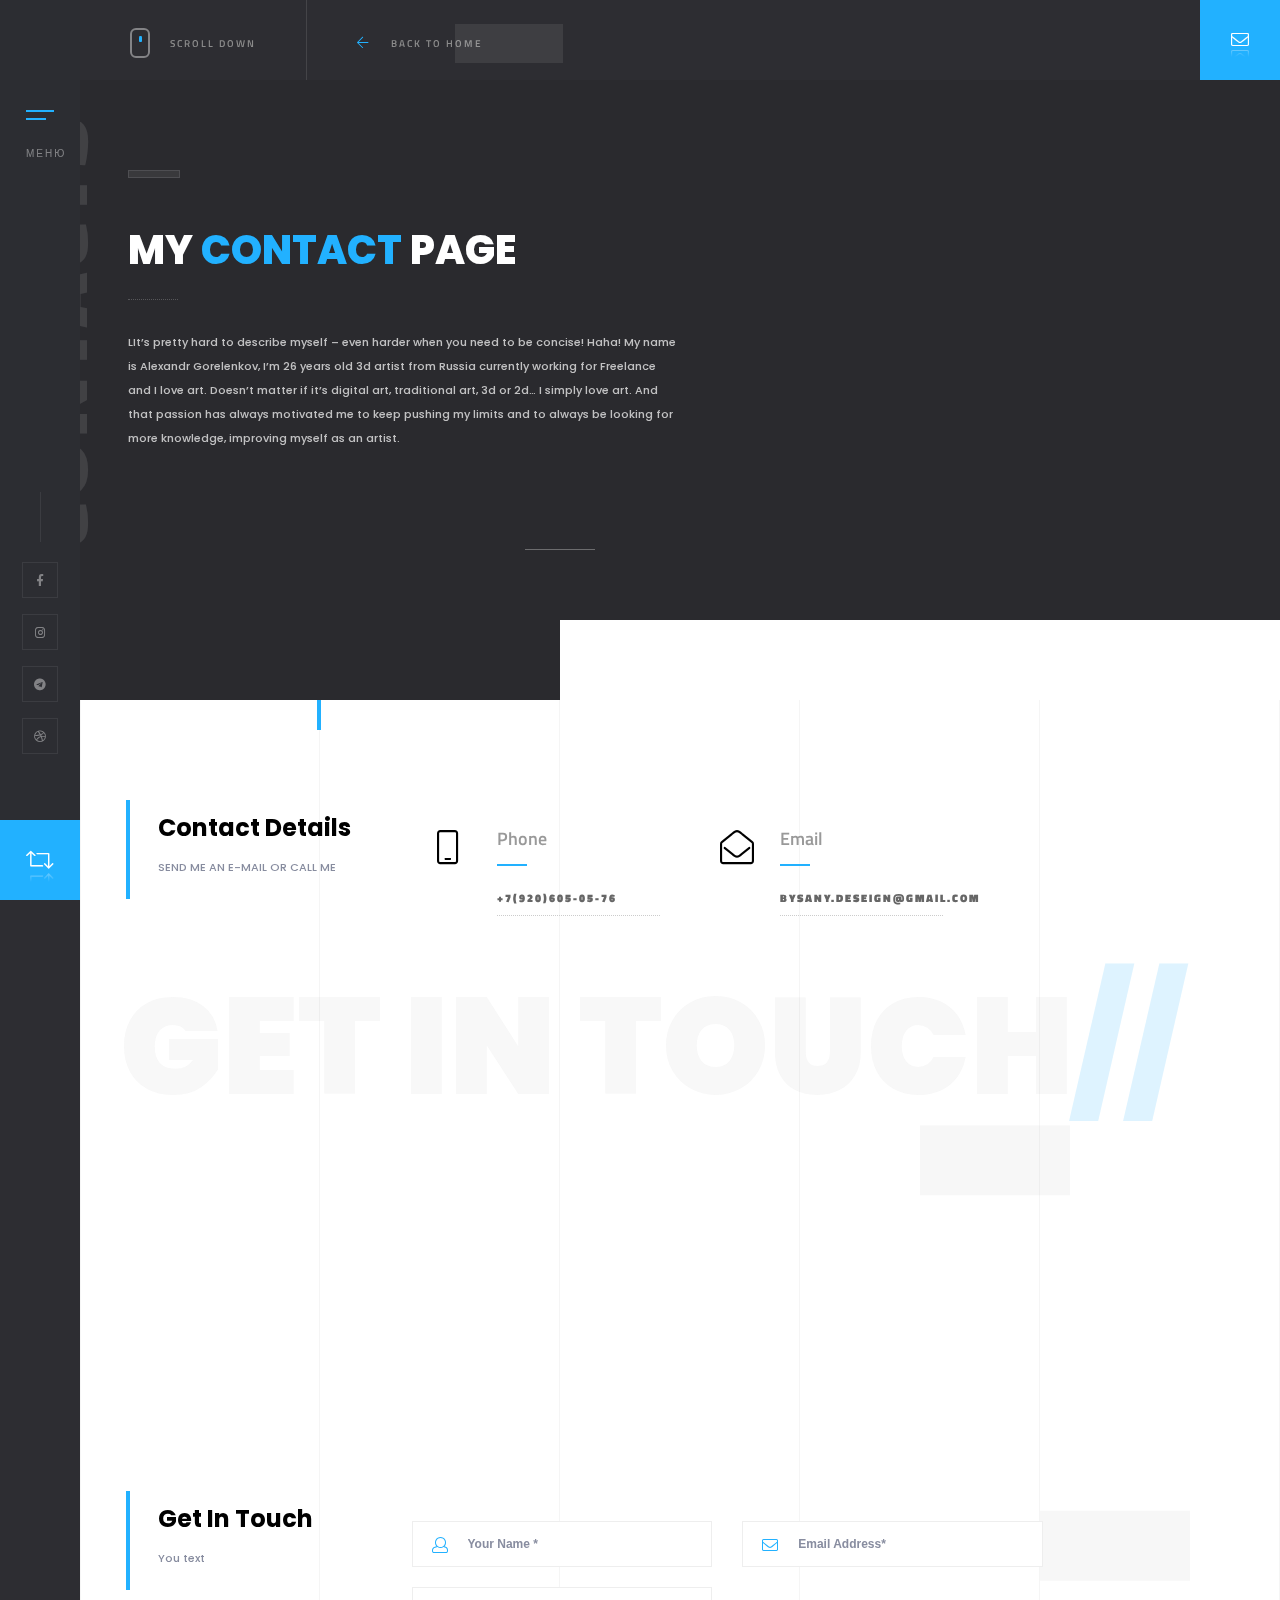
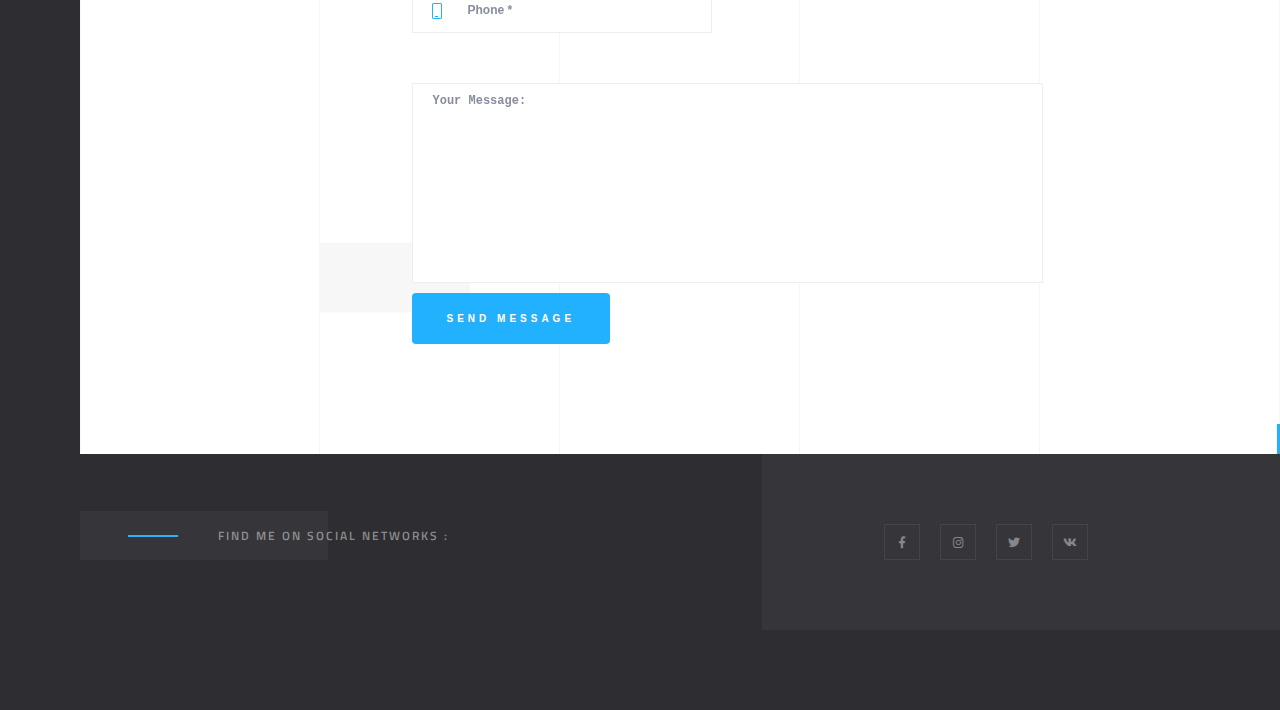
==== contacts.html @ de749696 "ver1" ====
<!DOCTYPE HTML>
<html lang="en">
<head>
    <!--=============== basic  ===============-->
    <meta charset="UTF-8">
    <title>CONTACT</title>
    <meta name="viewport"
          content="width=device-width, initial-scale=1.0, minimum-scale=1.0, maximum-scale=1.0, user-scalable=no">
    <meta name="robots" content="index, follow"/>
    <meta name="keywords" content=""/>
    <meta name="description" content=""/>
    <!--=============== css  ===============-->
    <link type="text/css" rel="stylesheet" href="css/reset.css">
    <link type="text/css" rel="stylesheet" href="css/plugins.css">
    <link type="text/css" rel="stylesheet" href="css/style.css">
    <link type="text/css" rel="stylesheet" href="css/color.css">
    <!--=============== favicons ===============-->
    <link rel="shortcut icon" href="images/favicon.ico">
</head>
<body>
<!--loader-->
<div class="loader-wrap">
    <div class="pin"></div>
</div>
<!--loader end-->
<!-- Main  -->
<div id="main">
    <!-- header-->
    <header class="main-header">
        <a class="logo-holder" href="index.html">
            <img src="images/logo.png" alt="">
        </a>
        <!-- nav-button-wrap-->
        <div class="nav-button but-hol">
            <span class="nos"></span>
            <span class="ncs"></span>
            <span class="nbs"></span>
            <div class="menu-button-text">Меню</div>
        </div>
        <!-- nav-button-wrap end-->
        <div class="header-social">
            <ul>
                <li><a href="https://www.facebook.com/bysany.art" target="_blank"><i class="fab fa-facebook-f"></i></a>
                </li>
                <li><a href="http://instagram.com/bysany.art" target="_blank"><i class="fab fa-instagram"></i></a></li>
                <li><a href="https://t-do.ru/bysany" target="_blank"><i class="fab fa-telegram"></i></a></li>
                <li><a href="https://dribbble.com/bysany" target="_blank"><i class="fab fa-dribbble"></i></a></li>
            </ul>
        </div>
        <!--  showshare -->
        <div class="show-share showshare">
            <i class="fal fa-retweet"></i>
            <span>Поделиться</span>
        </div>
        <!--  showshare end -->
    </header>
    <!--  header end -->
    <!--  navigation bar -->
    <div class="nav-overlay">
        <div class="tooltip color-bg">ЗАКРЫТЬ</div>
    </div>
    <div class="nav-holder">
        <a class="header-logo" href="index.html"><img src="images/logo2.png" alt=""></a>
        <div class="nav-title"><span>Меню</span></div>
        <div class="nav-inner-wrap">
            <nav class="nav-inner sound-nav" id="menu">
                <ul>
                    <li>
                        <a href="index.html#" class="act-link">Главная</a>
                    </li>
                    <li><a href="portfolio.html">Портфолио</a></li>
                    <li><a href="contacts.html">Контакты</a></li>
                </ul>
            </nav>
        </div>
    </div>
    <!--  navigation bar end -->
    <!--wrapper-->
    <div id="wrapper" class="single-page-wrap">
        <!-- Content-->
        <div class="content">
            <div class="single-page-decor"></div>
            <div class="single-page-fixed-row">
                <div class="scroll-down-wrap">
                    <div class="mousey">
                        <div class="scroller"></div>
                    </div>
                    <span>Scroll Down</span>
                </div>
                <a href="index.html" class="single-page-fixed-row-link"><i class="fal fa-arrow-left"></i> <span>Back to home</span></a>
            </div>
            <!-- section-->
            <section class="parallax-section dark-bg sec-half parallax-sec-half-right" data-scrollax-parent="true">
                <div class="bg par-elem" data-bg="images/bg/28.jpg"
                     data-scrollax="properties: { translateY: '30%' }"></div>
                <div class="overlay"></div>
                <div class="pattern-bg"></div>
                <div class="container">
                    <div class="section-title">
                        <h2>My <span>Contact </span> Page</h2>
                        <p> LIt’s pretty hard to describe myself – even harder when you need to be concise! Haha! My
                            name is Alexandr Gorelenkov, I’m 26 years old 3d artist from Russia currently working for
                            Freelance and I love art. Doesn’t matter if it’s digital art, traditional art, 3d or 2d… I
                            simply love art. And that passion has always motivated me to keep pushing my limits and to
                            always be looking for more knowledge, improving myself as an artist. </p>
                        <div class="horizonral-subtitle"><span>Contacts</span></div>
                    </div>
                </div>
                <a href="contacts.html#sec1" class="custom-scroll-link hero-start-link"><span>Let's Start</span> <i
                        class="fal fa-long-arrow-down"></i></a>
            </section>
            <!-- section end-->
            <!-- section end-->
            <section data-scrollax-parent="true" id="sec1">
                <div class="section-subtitle" data-scrollax="properties: { translateY: '-250px' }">Get in
                    Touch<span>//</span></div>
                <div class="container">
                    <!-- contact details -->
                    <div class="fl-wrap mar-bottom">
                        <div class="row">
                            <div class="col-md-3">
                                <div class="pr-title fl-wrap">
                                    <h3>Contact Details</h3>
                                    <span>SEND ME AN E-MAIL OR CALL ME</span>
                                </div>
                            </div>
                            <div class="col-md-9">
                                <!-- features-box-container -->
                                <div class="features-box-container single-serv fl-wrap">
                                    <div class="row">
                                        <!--features-box -->
                                        <div class="features-box col-md-4">
                                            <div class="time-line-icon">
                                                <i class="fal fa-mobile-android"></i>
                                            </div>
                                            <h3>Phone</h3>
                                            <a href="contacts.html#">+7(920)605-05-76</a>
                                        </div>
                                        <!-- features-box end  -->
                                        <!--features-box -->
                                        <div class="features-box col-md-4">
                                            <div class="time-line-icon">
                                                <i class="fal fa-envelope-open"></i>
                                            </div>
                                            <h3>Email</h3>
                                            <a href="contacts.html#">bysany.deseign@gmail.com</a>
                                        </div>
                                        <!-- features-box end  -->
                                    </div>
                                </div>
                                <!-- features-box-container end  -->
                            </div>
                        </div>
                    </div>
                    <!-- contact details end  -->
                    <div class="fw-map-container fl-wrap mar-bottom">
                        <div class="map-container">
                            <div id="singleMap" data-latitude="55.738532" data-longitude="37.609023"
                                 data-mapTitle="Out Location"></div>
                        </div>
                    </div>
                    <!--  map end  -->
                    <div class="fl-wrap mar-top">
                        <div class="row">
                            <div class="col-md-3">
                                <div class="pr-title fl-wrap">
                                    <h3>Get In Touch</h3>
                                    <span>You text</span>
                                </div>
                            </div>
                            <div class="col-md-7">
                                <div id="contact-form">
                                    <div id="message"></div>
                                    <form class="custom-form" action="send.php" name="contactform"
                                          id="form">
                                        <fieldset>
                                            <div class="row">
                                                <div class="col-md-6">
                                                    <label><i class="fal fa-user"></i></label>
                                                    <input type="text" name="name" id="name" placeholder="Your Name *"
                                                            required="required"/>
                                                </div>
                                                <div class="col-md-6">
                                                    <label><i class="fal fa-envelope"></i> </label>
                                                    <input type="text" name="email" id="email"
                                                           placeholder="Email Address*" required="required"/>
                                                </div>
                                                <div class="col-md-6">
                                                    <label><i class="fal fa-mobile-android"></i> </label>
                                                    <input type="text" name="phone" placeholder="Phone *"
                                                            required="required"/>
                                                </div>
<!--                                                <div class="col-md-6">
                                                    <select name="subject" id="subject" data-placeholder="Subject"
                                                            class="chosen-select sel-dec">
                                                        <option>Subject</option>
                                                        <option value="Order Project">Order Project</option>
                                                        <option value="Support">Support</option>
                                                        <option value="Other Question">Other Question</option>
                                                    </select>
                                                </div>-->
                                            </div>
                                            <textarea name="comments" id="comments" cols="40" rows="3"
                                                      placeholder="Your Message:"></textarea>
                                            <!--<div class="verify-wrap">
                                                <span class="verify-text"> How many gnomes were in the story about the "Snow-white" ?</span>
                                                <select name="verify" id="verify" data-placeholder="0"
                                                        class="chosen-select">
                                                    <option>0</option>
                                                    <option value="9">9</option>
                                                    <option value="5">5</option>
                                                    <option value="7">7</option>
                                                    <option value="2">2</option>
                                                </select>
                                            </div>-->
                                            <div class="clearfix"></div>
                                            <button class="btn float-btn flat-btn color-btn" type="submit">Send Message
                                            </button>
                                        </fieldset>
                                    </form>
                                </div>
                                <!-- contact form  end-->
                            </div>
                        </div>
                    </div>
                </div>
                <div class="bg-parallax-module" data-position-top="70" data-position-left="20"
                     data-scrollax="properties: { translateY: '-250px' }"></div>
                <div class="bg-parallax-module" data-position-top="40" data-position-left="70"
                     data-scrollax="properties: { translateY: '150px' }"></div>
                <div class="bg-parallax-module" data-position-top="80" data-position-left="80"
                     data-scrollax="properties: { translateY: '350px' }"></div>
                <div class="bg-parallax-module" data-position-top="95" data-position-left="40"
                     data-scrollax="properties: { translateY: '-550px' }"></div>
                <div class="sec-lines"></div>
            </section>
            <!-- section end-->
            <!-- section-->
            <section class="dark-bg2 small-padding order-wrap">
                <div class="container">
                    <div class="row">
                        <div class="col-md-8">
                            <h3>Find me on social networks : </h3>
                        </div>
                        <div class="col-md-4">
                            <ul>
                                <li><a href="https://www.facebook.com/gosisany" target="_blank"><i
                                        class="fab fa-facebook-f"></i></a></li>
                                <li><a href="ttp://instagram.com/bysany.art#" target="_blank"><i
                                        class="fab fa-instagram"></i></a></li>
                                <li><a href="https://twitter.com/by_sany" target="_blank"><i class="fab fa-twitter"></i></a>
                                </li>
                                <li><a href="https://vk.com/by_sany" target="_blank"><i class="fab fa-vk"></i></a></li>
                            </ul>
                        </div>
                    </div>
                </div>
            </section>
            <!-- section end-->
        </div>
        <!-- Content end -->
        <!-- footer-->
        <div class="height-emulator fl-wrap"></div>
        <footer class="main-footer fixed-footer">
            <div class="subfooter fl-wrap">
                <div class="container">
                    <!-- policy-box-->
                    <div class="policy-box">
                        <span>&#169; bysany.art 2018  /  All rights reserved. </span>
                    </div>
                    <!-- policy-box end-->
                    <a href="contacts.html#" class="to-top color-bg"><i class="fal fa-angle-up"></i><span></span></a>
                </div>
            </div>
        </footer>
        <!-- footer end-->
        <!-- contact-btn -->
        <a class="contact-btn color-bg" href="contacts.html"><i
                class="fal fa-envelope"></i><span>Get in Touch</span></a>
        <!-- contact-btn end -->
    </div>
    <!--   wrapper end -->
    <!-- share-wrapper -->
    <div class="share-wrapper isShare">
        <div class="share-title"><span>Поделиться</span></div>
        <div class="close-share soa"><span>Закрыть</span><i class="fal fa-times"></i></div>
        <div class="share-inner soa">
            <div class="share-container"></div>
        </div>
    </div>
    <!-- share-wrapper end -->

</div>
<!-- Main end -->
<!--=============== scripts  ===============-->
<script type="text/javascript" src="js/jquery.min.js"></script>
<script type="text/javascript" src="js/plugins.js"></script>
<script type="text/javascript" src="js/scripts.js"></script>
<script type="text/javascript"
        src="http://maps.google.com/maps/api/js?key=AIzaSyDwJSRi0zFjDemECmFl9JtRj1FY7TiTRRo"></script>
<script type="text/javascript" src="js/map.js"></script>

</body>
</html>
---- css/style.css ----
@charset "utf-8";

/*======================================
 [ -Main Stylesheet-
  Theme: bysany
  Version: 1.0
  Last change: 10/04/2018 ]
++ Fonts ++
++ General Style ++
++ Loader++
++ Header ++
++ Navigation ++
++ Footer ++
++ Section ++
++ Portfolio ++
++ Contacts ++
++ Blog ++
++ 404 ++
++ Responsive ++

 
/*-------------Fonts---------------------------------------*/

@import url('https://fonts.googleapis.com/css?family=Montserrat:400,500,600,700,800,900%7CPoppins:400,500,600,700,800,900%7CTitillium+Web:400,600,700&subset=cyrillic,cyrillic-ext,devanagari,latin-ext,vietnamese');

/*-------------General Style---------------------------------------*/

html {
	overflow-x: hidden !important;
	height: 100%;
}
body {
	margin: 0;
	padding: 0;
	font-weight: 400;
	font-size: 13px;
	height: 100%;
	text-align: center;
	background: #2D2D32;
	color: #000;
	font-family: 'Titillium Web', sans-serif;
}
@-o-viewport {
	width: device-width;
}
@-ms-viewport {
	width: device-width;
}
@viewport {
	width: device-width;
}
/* ---------Page preload--------------------------------------*/

.loader-wrap {
	position: fixed;
	width: 100%;
	height: 100%;
	z-index: 200;
	background: #2A2A2E;
	top: 0;
	overflow: hidden;
	left: 0;
	-webkit-transform: translate3d(0, 0, 0);
}
.pin {
	position: absolute;
	top: 50%;
	left: 30%;
	margin-left: 50px;
	width: 200px;
	height: 40px;
	text-transform: uppercase;
	letter-spacing: 10px;
	font-size: 12px;
	font-weight: 400;
	margin-top: -20px;
	color: rgba(255, 255, 255, 0.31);
	font-family: 'Poppins', sans-serif;
	text-align: left;
}
.pin:after {
	content: «bysany : ";
	position: absolute;
	left: -100%;
	color: rgba(255, 255, 255, 0.51);
}
.pin:before {
	content: "Loading";
	position: absolute;
	overflow: hidden;
	max-width: 0;
	text-align: left;
	animation: pinanim 2.2s ease-out infinite;
}
@keyframes pinanim {
	0% {
		max-width: 0;
	}
	100% {
		max-width: 100%;
	}
}
@keyframes pinanim {
	0% {
		max-width: 0;
	}
	100% {
		max-width: 100%;
	}
}
/*--------------Typography--------------------------------------*/
p {
	font-size: 11px;
	line-height: 24px;
	padding-bottom: 10px;
	font-weight: 500;
	color: #878C9F;
	font-family: 'Poppins', sans-serif;
}
blockquote {
	float: left;
	padding: 10px 20px;
	margin: 0 0 20px;
	font-size: 17.5px;
	border-left: 15px solid #eee;
	position: relative;
}
blockquote:before {
	font-family: Font Awesome\ 5 Pro;
	content: "\f10e";
	position: absolute;
	color: #ccc;
	bottom: 3px;
	font-size: 43px;
	right: 6px;
	opacity: 0.4
}
blockquote p {
	font-family: Georgia, "Times New Roman", Times, serif;
	font-style: italic;
	color: #666;
}
.bold-title {
	margin: 15px 0;
	font-size: 24px;
	text-align: left;
	font-weight: 600;
}
/*--------------General--------------------------------------*/
#main {
	height: 100%;
	width: 100%;
	position: absolute;
	top: 0;
	left: 0;
	z-index: 2;
	opacity: 0;
}
.fl-wrap {
	float: left;
	width: 100%;
	position: relative;
}
.hero-section {
	padding: 250px 0 450px;
}
.content {
	float: left;
	width: 100%;
	position: relative;
	padding-left: 80px;
	z-index: 5;
}
.content.full-height {
	z-index: 6;
}
.container {
	max-width: 1224px;
	width: 92%;
	margin: 0 auto;
	position: relative;
	z-index: 5;
}
#wrapper {
	position: absolute;
	top: 0;
	left: 0;
	right: 0;
	bottom: 0;
	z-index: 3;
}
.single-page-wrap {
	padding-top: 80px;
}
.single-page-decor {
	position: fixed;
	top: 0;
	left: 80px;
	right: 0;
	height: 80px;
	z-index: 14;
	background: #2D2D32;
	-webkit-transform: translate3d(0, 0, 0);
}
.single-page-fixed-row {
	position: fixed;
	top: 0;
	left: 80px;
	right: 0;
	height: 80px;
	z-index: 14;
	-webkit-transform: translate3d(0, 0, 0);
}
.single-page-fixed-row-link {
	float: left;
	margin-left: 50px;
	text-align: left;
	top: 32px;
}
.single-page-fixed-row-link i {
	padding-right: 20px;
}
.single-page-fixed-row-link span {
	font-weight: 600;
	text-transform: uppercase;
	font-size: 10px;
	letter-spacing: 2px;
	color: #8B8B8B;
	position: relative;
}
.single-page-fixed-row-link span:before {
	content: '';
	position: absolute;
	left: 70%;
	right: -80px;
	top: -12px;
	bottom: -12px;
	background: rgba(255, 255, 255, 0.081);
	-webkit-transition: all 0.2s ease-in-out;
	transition: all 0.2s ease-in-out;
}
.single-page-fixed-row-link:hover span:before {
	left: 20%;
}
.respimg {
	width: 100%;
	height: auto;
}
.bg {
	position: absolute;
	top: 0;
	left: 0;
	width: 100%;
	height: 100%;
	z-index: 1;
	background-size: cover;
	background-attachment: scroll;
	background-position: center;
	background-repeat: repeat;
	background-origin: content-box;
}
.overlay {
	position: absolute;
	top: 0;
	left: 0;
	width: 100%;
	height: 100%;
	background: rgba(0, 0, 0, 0);
	opacity: 0.4;
	z-index: 3;
}
/* ------header------------------------------------------------------------ */
.main-header {
	position: fixed;
	top: 0;
	left: 0;
	width: 80px;
	height: 100%;
	z-index: 100;
	-webkit-transform: translate3d(0, 0, 0);
}
.main-header:before {
	content: '';
	position: absolute;
	top: 0;
	left: 0;
	width: 100%;
	height: 100%;
	background: #2C2D32;
	opacity: 0.6;
}
.logo-holder {
	float: left;
	width: 80px;
	height: 80px;
	line-height: 80px;
}
.logo-holder img {
	width: 30px;
	height: auto;
}
.nav-button {
	width: 28px;
	height: 50px;
	display: inline-block;
	cursor: pointer;
	position: relative;
	margin-top: 30px;
}
.nav-button span {
	width: 100%;
	float: left;
	margin-bottom: 6px;
	height: 2px;
	background: #fff;
	position: relative;
	-webkit-transition: all 0.2s ease-in-out;
	transition: all 0.2s ease-in-out;
}
.nav-button .ncs {
	width: 70%;
}
.nav-button .nbs,
.nav-button.cmenu:hover .nbs {
	width: 0;
}
.nav-button:hover .ncs,
.nav-button:hover .nbs {
	width: 100%;
}
.nav-button.cmenu .nos {
	-webkit-transform: rotate(-45deg);
	-moz-transform: rotate(-45deg);
	-o-transform: rotate(-45deg);
	-ms-transform: rotate(-45deg);
	transform: rotate(-45deg);
	margin-bottom: 0;
	top: 8.5px;
}
.nav-button.cmenu .ncs {
	-webkit-transform: rotate(45deg);
	-moz-transform: rotate(45deg);
	-o-transform: rotate(45deg);
	-ms-transform: rotate(45deg);
	transform: rotate(45deg);
	margin-bottom: 0;
	top: 6px;
	width: 100%;
}
.nav-button:hover .menu-button-text {
	color: #fff;
}
.menu-button-text {
	position: absolute;
	left: 0;
	width: 100%;
	bottom: -1px;
	color: rgba(255, 255, 255, 0.41);
	font-size: 10px;
	font-weight: 400;
	text-transform: uppercase;
	letter-spacing: 2px;
}
.nav-button.cmenu .menu-button-text {
	margin-top: 16px;
}
.header-social {
	position: absolute;
	bottom: 130px;
	width: 100%;
	left: 0;
}
.header-social:before {
	content: '';
	position: absolute;
	top: -70px;
	width: 1px;
	height: 50px;
	left: 50%;
	background: rgba(255, 255, 255, 0.08);
}
.header-social li {
	float: left;
	width: 100%;
	margin-bottom: 16px;
}
.header-social li a {
	display: inline-block;
	width: 36px;
	height: 36px;
	line-height: 36px;
	color: rgba(255, 255, 255, 0.41);
	font-size: 12px;
	border: 1px solid rgba(255, 255, 255, 0.08);
	-webkit-transition: all 300ms linear;
	transition: all 300ms linear;
}
.header-social li a:hover {
	border-radius: 100%;
	color: #fff;
}
.contact-btn {
	position: fixed;
	top: 0;
	right: 0;
	font-size: 18px;
	color: #fff;
	width: 80px;
	text-align: center;
	z-index: 52;
	cursor: pointer;
	height: 80px;
	line-height: 80px;
	-webkit-transform: translate3d(0, 0, 0);
}
/*------ navigation  ------------------------------------------------*/

.header-logo {
	float: left;
	position: absolute;
	top: 110px;
	left: 170px;
}
.header-logo:before {
	content: '';
	position: absolute;
	right: -100px;
	left: 90px;
	top: -10px;
	bottom: -13px;
	background: rgba(255, 255, 255, 0.031);
	z-index: -1;
	-webkit-transition: all 300ms linear;
	transition: all 300ms linear;
}
.header-logo:hover:before {
	left: calc(100% + 100px);
}
.header-logo img {
	height: 18px;
	width: auto;
}
.nav-holder {
	position: fixed;
	top: 0;
	left: -1064px;
	bottom: 0;
	z-index: 99;
	width: 600px;
	background: #252425;
	overflow: auto;
	padding: 35px 30px 35px 160px;
	opacity: 0;
	-webkit-transform: translate3d(0, 0, 0);
}
.nav-holder:after {
	content: '';
	position: absolute;
	right: 0;
	bottom: 0;
	width: 60%;
	height: 100px;
	background: rgba(255, 255, 255, 0.031);
	z-index: -1;
}
.nav-title {
	position: absolute;
	bottom: 0;
	left: 120px;
	z-index: 2;
	right: 0;
}
.nav-title span {
	float: left;
	position: relative;
	opacity: 0.2;
	top: 150px;
	min-height: 200px;
	text-transform: uppercase;
	font-weight: bold;
	font-size: 94px;
	color: #fff;
	letter-spacing: 4px;
	-webkit-transform: rotate(-90deg);
	-moz-transform: rotate(-90deg);
	-o-transform: rotate(-90deg);
	-ms-transform: rotate(-90deg);
	transform: rotate(-90deg);
	-webkit-transform-origin: left top;
	-ms-transform-origin: left top;
	-moz-transform-origin: left top;
	-o-transform-origin: left top;
	transform-origin: left top;
}
.nav-inner-wrap {
	float: left;
	width: 350px;
	position: relative;
	z-index: 10;
	top: 180px;
}
.nav-overlay {
	position: fixed;
	top: 0;
	left: 0;
	bottom: 0;
	z-index: 98;
	width: 100%;
	background: rgba(37, 36, 37, 0.71);
	cursor: none;
	display: none;
	-webkit-transform: translate3d(0, 0, 0);
}
.nav-overlay .tooltip {
	width: 150px;
	height: 50px;
	line-height: 50px;
	font-weight: 600;
	color: #fff;
	text-transform: uppercase;
	letter-spacing: 2px;
	z-index: 100;
	font-size: 10px;
	display: none;
}
.nav-overlay:hover .tooltip {
	display: block;
	position: fixed;
	overflow: hidden;
}
nav.nav-inner {
	float: left;
	overflow: hidden;
	width: 100%;
	position: relative;
	background: #252425;
	z-index: 20;
}
.sliding-menu ul {
	margin: 0;
	float: left;
	width: 100%;
	overflow: hidden;
}
.sliding-menu li {
	margin: 0;
	position: relative;
	float: left;
	width: 100%;
}
.sliding-menu a {
	float: left;
	width: 100%;
	padding: 0 10px;
	height: 40px;
	line-height: 40px;
	position: relative;
	font-weight: 600;
	font-size: 12px;
	text-align: left;
	color: #fff;
	text-transform: uppercase;
	letter-spacing: 3px;
}
.sliding-menu a:after {
	content: '';
	position: absolute;
	top: 0;
	left: -10px;
	width: 0;
	-webkit-transition: all 300ms linear;
	transition: all 300ms linear;
	height: 100%;
	background: rgba(255, 255, 255, 0.071);
}
.sliding-menu a:hover:after {
	width: 100%;
}
.sliding-menu a i {
	float: left;
	width: 35px;
	color: #74829C;
	position: relative;
	top: 3px;
}
.sliding-menu a.back:before {
	font-family: Font Awesome\ 5 Pro;
	content: '\f104';
	color: #fff;
}
.submen-dec:before {
	font-family: Font Awesome\ 5 Pro;
	content: '\f105';
	position: absolute;
	right: 25px;
	width: 10px;
	height: 10px;
	top: 14px;
	z-index: 20;
}
.subcribe-form {
	margin-top: 28px;
}
.subcribe-form input.enteremail {
	float: left;
	width: 65%;
	border: none;
	background: rgba(255, 255, 255, 0.11);
	padding: 15px 20px;
	position: relative;
	z-index: 1;
	color: #fff;
}
.subcribe-form input.enteremail::-webkit-input-placeholder {
	color: #fff;
	font-weight: 400;
	font-size: 12px;
}
.subcribe-form .subscribe-button {
	position: absolute;
	top: 0;
	right: 0;
	width: 35%;
	z-index: 2;
	padding: 15px 0;
	color: #fff;
	border-top-right-radius: 4px;
	border-bottom-right-radius: 4px;
	border: none;
	cursor: pointer;
}
.subcribe-form .subscribe-button i {
	padding-right: 10px;
}
.subscribe-message {
	margin-top: 10px;
	text-align: left;
	color: #fff;
	float:left;
	width:100%;
}
.nav-footer {
	margin-top: 40px;
	padding-top: 30px;
	border-top: 1px dotted rgba(255, 255, 255, 0.09);
}
.scroll-nav-wrap {
	position: absolute;
	bottom: 0;
	height: 80px;
	left: 80px;
	right: 0;
	background: #2D2D32;
	z-index: 5;
	width: 100%;
}
.scroll-nav {
	float: left;
	padding: 23px 40px 0;
	height: 100%;
	border-right: 1px solid rgba(255, 255, 255, 0.11);
	background: #2A2A2E;
}
.scroll-nav li {
	float: left;
	margin-right: 10px;
}
.scroll-nav li a {
	float: left;
	padding: 13px 35px;
	color: #8B8B8B;
	font-weight: 600;
	font-size: 10px;
	text-transform: uppercase;
	letter-spacing: 2px;
	position: relative;
	-webkit-transition: all 300ms linear;
	transition: all 300ms linear;
}
.scroll-nav li a:after,
.scroll-nav li a:before,
.fsp-filter .gallery-filters a:before,
.fsp-filter .gallery-filters a:after {
	content: '';
	position: absolute;
	top: 50%;
	left: 0;
	width: 15px;
	height: 2px;
	margin-top: -1px;
}
.scroll-nav li a:before,
.fsp-filter .gallery-filters a:before {
	background: rgba(255, 255, 255, 0.091);
	z-index: 1;
}
.scroll-nav li a:after,
.fsp-filter .gallery-filters a:after {
	width: 0;
	z-index: 2;
	-webkit-transition: all 300ms linear;
	transition: all 300ms linear;
}
.scroll-nav a.act-scrlink:after,
.fsp-filter .gallery-filters a.gallery-filter-active:after {
	width: 15px;
}
.full-height {
	height: 100%;
}
/* ------footer------------------------------------------------------------ */

.main-footer {
	position: fixed;
	background: #2A2A2E;
	z-index: 2;
	left: 80px;
	bottom: 0;
	right: 0;
	z-index: 2;
	overflow: hidden;
	-webkit-transform: translate3d(0, 0, 0);
}
.height-emulator {
	z-index: 1;
}
.footer-inner {
	z-index: 3;
	padding: 110px 0 70px;
}
.partcile-dec {
	position: absolute;
	top: 0;
	left: -20%;
	width: 140%;
	height: 100%;
	z-index: -1;
}
.subfooter {
	background: #2D2D32;
	height: 80px;
	z-index: 3;
	padding: 0 90px;
}
.policy-box {
	color: rgba(255, 255, 255, 0.71);
	float: left;
	padding-top: 36px;
	font-family: 'Poppins', sans-serif;
	text-transform: uppercase;
	font-weight: 500;
	font-size: 10px;
	letter-spacing: 2px;
}
.to-top {
	position: absolute;
	top: -45px;
	right: 0;
	width: 40px;
	height: 90px;
	color: #fff;
	overflow: hidden;
	font-size: 24px;
	border: 1px solid rgba(255, 255, 255, 0.08);
	background: #2A2A2E;
}
.to-top-letter {
	position: relative;
	float: left;
	width: 100%;
	height: 30px;
	left: -40px;
	line-height: 10px;
	font-size: 11px;
	color: #292929;
	text-transform: uppercase;
	font-weight: 700;
	-webkit-transition: all .2s ease-in-out;
	transition: all .2s ease-in-out;
}
.to-top-letter:first-child {
	padding-top: 22px;
	-webkit-transition-delay: 0.4s;
	transition-delay: 0.4s;
}
.to-top-letter:nth-child(2) {
	padding-top: 10px;
	-webkit-transition-delay: 0.3s;
	transition-delay: 0.3s;
}
.to-top-letter:nth-child(3) {
	-webkit-transition-delay: 0.2s;
	transition-delay: 0.2s;
}
.to-top i {
	position: absolute;
	width: 100%;
	height: 100%;
	left: 0;
	z-index: 2;
	top: 0;
	line-height: 90px;
	-webkit-transition: all .2s ease-in-out;
	transition: all .2s ease-in-out;
}
.to-top:hover i {
	left: -40px;
}
.to-top:hover .to-top-letter {
	left: 0;
}
.footer-socilal {
	margin-top: 30px;
}
.footer-socilal li,
.order-wrap li {
	float: left;
	position: relative;
	margin-right: 20px;
}
.footer-socilal li a,
.order-wrap li a {
	float: left;
	width: 36px;
	height: 36px;
	line-height: 36px;
	color: rgba(255, 255, 255, 0.41);
	font-size: 12px;
	border: 1px solid rgba(255, 255, 255, 0.08);
	-webkit-transition: all 200ms linear;
	transition: all 200ms linear;
}
.footer-socilal li a:hover,
.order-wrap li a:hover {
	border-radius: 100%;
	color: #fff;
}
.footer-box p {
	text-align: left;
	color: rgba(255, 255, 255, 0.71);
	font-weight: 400;
}
.footer-header {
	text-align: left;
	color: #fff;
	font-size: 12px;
	font-weight: 600;
	margin-bottom: 20px;
	padding-bottom: 20px;
	text-transform: uppercase;
	letter-spacing: 2px;
	border-bottom: 1px dotted rgba(255, 255, 255, 0.11);
}
.footer-header span {
	padding-right: 10px;
}
.footer-contacts {
	margin-top: 20px;
	padding-top: 20px;
	border-top: 1px dotted rgba(255, 255, 255, 0.11);
}
.footer-contacts li {
	float: left;
	width: 100%;
	padding: 8px 0;
	text-transform: uppercase;
	letter-spacing: 2px;
	font-size: 11px;
	font-weight: 600;
}
.footer-contacts li a {
	float: left;
	text-align: left;
	color: #fff;
}
.footer-contacts li span {
	float: left;
	text-align: left;
	color: #999;
	padding-right: 12px;
}
.footer-contacts li:hover span {
	color: #fff;
}
.footer-contacts li i {
	float: left;
	padding-right: 12px;
	position: relative;
	top: 2px;
}
.footer-title span {
	position: absolute;
	left: -120px;
	opacity: 0.2;
	margin-top: 66%;
	text-transform: uppercase;
	font-weight: 900;
	font-size: 64px;
	letter-spacing: 6px;
	-webkit-transform: rotate(-90deg);
	-moz-transform: rotate(-90deg);
	-o-transform: rotate(-90deg);
	-ms-transform: rotate(-90deg);
	transform: rotate(-90deg);
	color: #fff;
}
.footer-title span:before {
	content: "";
	position: absolute;
	bottom: -20px;
	left: 50%;
	width: 100px;
	height: 1px;
	background: #fff;
	margin-left: -50px;
}

#twitts-container img,
p.interact,
#twitts-container div.user {
	display: none;
}
#twitts-container {
	text-align: left;
}
#twitts-container a {
	color: #fff;
}
#twitts-container p.tweet {
	font-size: 11px;
	color: rgba(255, 255, 255, 0.71);
	float: left;
	padding: 10px 18px;
	background: rgba(255, 255, 255, 0.031);
	border-radius: 4px;
	overflow: hidden;
	font-weight: 400;
	margin-bottom: 10px;
	box-shadow: 0px 0px 28px 1px rgba(51, 51, 51, 0.41);
}
#twitts-container ul li:hover p.tweet{
	background: rgba(255, 255, 255, 0.071);
}
#twitts-container ul li {
	float: left;
	width: 100%;
	margin-bottom: 15px;
	position: relative;
	padding-left: 12px;
	border-bottom: 1px dotted rgba(255, 255, 255, 0.151);
}
#twitts-container ul li:before {
	font-family: Font Awesome\ 5 Pro;
	content: '\f142';
	position: absolute;
	top: 45%;
	left: 0;
	height: 20px;
	margin-top: -20px;
	z-index: 1;
	font-size: 16px;
	font-weight: 300;
}
#twitts-container .timePosted a {
	color: rgba(255, 255, 255, 0.51);
	position: relative;
	float: left;
	margin-bottom: 10px;
	padding-left: 24px;
	font-weight: 500;
	font-size: 11px;
}
#twitts-container .timePosted a:hover {
	color: #fff;
}
#twitts-container .timePosted a:before {
	font-family: Font Awesome\ 5 Pro;
	content: "\f017";
	position: absolute;
	top: 0;
	left: 0;
	font-weight: 300;
	opacity: 1;
	font-size: 14px;
}
#twitts-container .timePosted a:after {
	top: -10px;
	left: 22px;
	border: solid transparent;
	content: " ";
	height: 0;
	width: 0;
	position: absolute;
	pointer-events: none;
}
#twitts-container .timePosted a:after {
	border-color: transparent;
	border-top-color: rgba(255, 255, 255, 0.041);
	border-width: 7px;
	margin-left: 7px;
}
.follow-twiit-button {
	position: absolute;
	width: 36px;
	height: 36px;
	background: rgba(255, 255, 255, 0.91);
	line-height: 36px;
	border-radius: 100%;
	z-index: 20;
	bottom: 40px;
	right: -15px;
	font-size: 12px;
	box-shadow: 0px 0px 0px 4px rgba(255, 255, 255, 0.1);
}
.follow-twiit-button span {
	position: absolute;
	right: 0;
	background: #fff;
	line-height: 0;
	padding: 16px 0;
	min-width: 150px;
	border-radius: 6px;
	color: #fff;
	visibility: hidden;
	opacity: 0;
	top: -30px;
	box-shadow: 0px 6px 15px -2px rgba(56, 137, 253, 0.81);
	-webkit-transition: all 300ms linear;
	transition: all 300ms linear;
}
.follow-twiit-button:hover span {
	opacity: 1;
	top: -40px;
	visibility: visible;
}
/*------Button ------------------------------------------------*/

.btn {
	padding: 15px 30px;
	position: relative;
	margin-top: 10px;
	font-size: 10px;
	font-weight: 600;
	letter-spacing: 4px;
	-webkit-transition: all 200ms linear;
	transition: all 200ms linear;
	text-transform: uppercase;
	border-radius: 4px;
	text-shadow: 1px 1px 2px rgba(150, 150, 150, 0.36);
}
.trsp-btn {
	border: 1px solid rgba(255, 255, 255, 0.09);
	color: #fff;
}
.trsp-btn:before,
.flat-btn:before {
	background: rgba(255, 255, 255, 0.29);
}
.flat-btn {
	border: 1px solid #000;
	color: #fff;
	background: #292929;
}
.float-btn {
	float: left;
}
.color-btn {
	color: #fff;
	border-color: transparent
}
.btn.color-btn:before {
	background: #fff;
}
.btn:before {
	content: '';
	position: absolute;
	top: 50%;
	left: 20px;
	height: 1px;
	width: 0;
	-webkit-transition: all 200ms linear;
	-moz-transition: all 200ms linear;
	-o-transition: all 200ms linear;
	-ms-transition: all 200ms linear;
	transition: all 200ms linear;
}
.btn:hover:before {
	width: 30px;
}
.btn:hover {
	padding-left: 60px;
}
.mar-top {
	margin-top: 50px;
}
.mar-top-sm {
	margin-top: 20px;
}
.mar-bottom {
	margin-bottom: 50px;
}
/*--------------hero--------------------------------------*/
.impulse-wrap {
	position: absolute;
	top: 0;
	left: 0;
	width: 100%;
	height: 100%;
	z-index: 4;
	-webkit-perspective: 1000;
}
.impulse-wrap .section-entry {
	-webkit-transform: translateZ(40px);
	transform: translateZ(40px);
}
.mm-parallax {
	position: absolute;
	top: 0;
	left: 0;
	right: 0;
	bottom: 0;
	transform-style: preserve-3d;
}
.hero-wrap {
	float: left;
	width: 100%;
	height: 100%;
	padding-bottom: 80px;
	overflow: hidden;
	position: relative;
	z-index: 4;
	background: #2A2A2E;
}
.slideshow-container {
	position: absolute;
	top: 0;
	left: 0;
	width: 100%;
	height: 100%;
	z-index: -1;
}
.fs-carousel-wrap {
	background: #2A2A2E;
}
.fs-carousel-item {
	float: left;
	position: relative;
	margin: 0 3px;
	overflow: hidden;
}
.fs-carousel-title {
	top: 36%;
	padding: 0 50px;
	z-index: 10;
}
.fs-carousel-title h3 {
	text-align: left;
	color: #fff;
	font-size: 34px;
	font-weight: 600;
	float: left;
	width: 100%;
}
.fs-carousel-title .btn {
	margin-top: 30px;
}
.fs-carousel-title h3 a {
	color: #fff;
}
.fs-carousel-titlecat {
	margin-bottom: 30px;
	background: rgba(0, 0, 0, 0.41);
	float: left;
	padding: 15px 30px;
}
.fs-carousel-titlecat a {
	float: left;
	text-transform: uppercase;
	letter-spacing: 2px;
	font-size: 10px;
	font-weight: 600;
	margin-right: 18px;
}
.fs-carousel-titlecat a:hover {
	color: rgba(255, 255, 255, 0.71);
}
.fs-carousel-link {
	float: left;
	color: #fff;
	position: relative;
	margin-top: 20px;
	letter-spacing: 2px;
	font-size: 11px;
	font-weight: 600;
	text-transform: uppercase;
}
.fs-carousel-link:after {
	font-family: Font Awesome\ 5 Pro;
	content: '\f324';
	position: absolute;
	bottom: -15px;
	right: -40px;
	font-weight: 300;
	color: rgba(255, 255, 255, 0.71);
	font-size: 12px;
}
.fs-carousel-link:before {
	content: '';
	position: absolute;
	bottom: -10px;
	left: 0;
	height: 1px;
	width: 100%;
	border-bottom: 1px dotted rgba(255, 255, 255, 0.41);
}
.fs-carousel-link:hover:after {
	right: -50px;
}
.fs-carousel-item .bg,
.fs-carousel-link:after {
	-webkit-transition: all .5s ease-in-out;
	transition: all .5s ease-in-out;
}
.bg.hov-rot {
	-webkit-transform: scale(1.1);
	-moz-transform: scale(1.1);
	transform: scale(1.1);
}
.fs-carousel-wrap {
	padding-left: 80px;
}
.carousle-item-number {
	position: absolute;
	bottom: -30px;
	font-size: 79px;
	color: rgba(255, 255, 255, 0.41);
	left: 20px;
	z-index: 3;
	font-weight: bold;
	font-family: 'Poppins', sans-serif;
}
.half-bg {
	float: right;
	width: 65%;
	position: relative;
	height: 100%;
	overflow: hidden;
	z-index: 2;
}
.impulse-wrap .half-bg {
	overflow: hidden;
	position: absolute;
	right: 0;
	top: 10%;
	height: 80%;
	width: 65%;
}
.half-slider-wrap {
	z-index: 10;
}
.half-slider-img-wrap {
	position: absolute;
	top: 0;
	right: 0;
	width: 65%;
	height: 100%;
	z-index: 1;
}
.half-slider-img-item {
	float: left;
	width: 100%;
	height: 100%;
	overflow: hidden;
	position: relative;
}
.half-bg-dec {
	position: absolute;
	top: 10%;
	left: 5.5%;
	width: 20%;
	height: 80%;
	padding-left: 80px;
}
.half-bg-dec.single-half-bg-dec {
	left: inherit;
	right: 5.5%;
	width: 35%;
	height: 90%;
	top: 9%;
}
.half-bg-dec-item {
	float: left;
	width: 33.3%;
	height: 25%;
	position: relative;
}
.half-bg-dec-item:before {
	content: '';
	position: absolute;
	top: 50%;
	left: 50%;
	width: 8px;
	height: 8px;
	margin: -4px 0 0 -4px;
	border-radius: 100%;
	border: 1px solid rgba(255, 255, 255, 0.31);
	box-sizing: border-box;
	-webkit-transition: all 500ms linear;

	transition: all 500ms linear;
	z-index: 3;
}
.half-bg-dec-item.half-bg-dec-vis:before {
	background: #fff;
}
.hero-inner {
	overflow: hidden;
}
.half-hero-wrap {
	position: absolute;
	left: 25%;
	z-index: 10;
	top: 29%;
}
.half-hero-wrap h1:before {
	content: '';
	position: absolute;
	top: -30px;
	left: 0;
	width: 50px;
	height: 4px;
	border: 1px solid rgba(255, 255, 255, 0.21);
}
.half-hero-wrap h1 {
	color: #fff;
	font-family: 'Poppins', sans-serif;
	font-size: 50px;
	text-align: left;
	font-weight: 600;
	line-height: 70px;
	padding-bottom: 30px;
	position: relative;
}
.half-hero-wrap h4 {
	padding: 15px 30px;
	background: rgba(0, 0, 0, 0.21);
	text-align: left;
	font-size: 11px;
	float: left;
	text-transform: uppercase;
	color: rgba(255, 255, 255, 0.71);
	letter-spacing: 6px;
	font-weight: 600;
}
.hero-line-dec {
	position: absolute;
	bottom: 50px;
	left: 35%;
	width: 60px;
	height: 1px;
	background: rgba(255, 255, 255, 0.41);
	z-index: 26;
	margin-left: -30px;
}
.hero-line-dec.imp-her-line {
	bottom: 130px;
}
.pattern-bg {
	position: absolute;
	bottom: 0;
	width: 50%;
	height: 30%;
	z-index: 3;
	right: 0;
	background: url("../images/pattern.png") repeat;
	opacity: 0.2;
}
.hero-decor-let {
	position: absolute;
	color: #fff;
	font-size: 10px;
	right: 53px;
	letter-spacing:10px;
	top: 43%;
	z-index: 20;
	font-weight: 500;
	text-transform:uppercase;
	-webkit-transform: rotate(90deg);
	transform: rotate(90deg);
	white-space:nowrap;
}
.hero-decor-let div{
	position:absolute;
	top:0;
	left:0;
}
.hero-decor-let span {
	color: rgba(255, 255, 255, 0.51);
}
.hero-decor-numb {
	position: absolute;
	z-index: 20;
	left: 40%;
	top: 40px;
	padding-left: 80px;
	cursor: pointer;
	overflow: hidden;
}
.hero-decor-numb:before {
	content: '';
	position: absolute;
	top: 50%;
	left: 20px;
	width: 20px;
	height: 1px;
}
.hero-decor-numb-tooltip {
	position: absolute;
	left: 80px;
	top: -40px;
	opacity: 0;
	visibility: hidden;
}
.hero-decor-numb span {
	float: left;
	margin-right: 60px;
	position: relative;
	top: 0;
}
.hero-decor-numb span,
.hero-decor-numb-tooltip {
	-webkit-transition: all 200ms linear;
	transition: all 200ms linear;
	color: rgba(255, 255, 255, 0.51);
	letter-spacing: 10px;
	font-size: 10px;
	text-transform: uppercase;
}
.hero-decor-numb:hover span {
	top: 50px;
	opacity: 0;
	visibility: hidden;
}
.hero-decor-numb:hover .hero-decor-numb-tooltip {
	top: 0;
	opacity: 1;
	visibility: visible;
}
.scroll-down-wrap {
	float: left;
	height: 100%;
	position: relative;
	margin-left: 50px;
	padding-right: 50px;
	padding-top: 28px;
	border-right: 1px solid rgba(255, 255, 255, 0.11);
}
.scroll-down-wrap span {
	float: left;
	margin-left: 20px;
	position: relative;
	top: 8px;
	color: #fff;
	font-weight: 600;
	text-transform: uppercase;
	font-size: 10px;
	letter-spacing: 2px;
	color: #8B8B8B;
}
.mousey {
	float: left;
	width: 20px;
	height: 30px;
	border-radius: 6px;
	padding: 0 6px;
	border: 2px solid rgba(255, 255, 255, 0.41);
	box-sizing: border-box;
}
.scroller {
	position: relative;
	left: 50%;
	top: 6px;
	margin-left: -1.5px;
	width: 3px;
	height: 6px;
	border-radius: 25%;
	background-color: #fff;
	animation-name: scroll;
	animation-duration: 2.2s;
	animation-timing-function: cubic-bezier(.15, .41, .69, .94);
	animation-iteration-count: infinite;
}
@keyframes scroll {
	0% {
		opacity: 0;
	}
	10% {
		transform: translateY(0);
		opacity: 1;
	}
	100% {
		transform: translateY(10px);
		opacity: 0;
	}
}
.sp-cont {
	position: absolute;
	z-index: 50;
	top: 50%;
	width: 40px;
	height: 40px;
	line-height: 40px;
	cursor: pointer;
	margin-top: -20px;
}
.sp-arr {
	font-size: 15px;
	border: 1px solid rgba(255, 255, 255, 0.21);
	background: rgba(255, 255, 255, 0.071);
	border-radius: 4px;
	-webkit-transition: all 200ms linear;
	transition: all 200ms linear;
}
.sp-arr:hover {
	border-radius: 100%;
	background: rgba(255, 255, 255, 0.21);
}
.sp-cont-prev {
	left: 50px;
}
.sp-cont-next {
	right: 50px;
}
.fet_pr-carousel .slick-dots {
	position: absolute;
	z-index: 10;
	width: 50%;
	bottom: -66px;
	right: 0;
	padding-left: 20px;
}
.fet_pr-carousel .slick-dots li {
	float: left;
	position: relative;
	margin-right: 10px;
}
.slick-dots li button {
	position: relative;
	width: 14px;
	height: 14px;
	text-indent: -9999px;
	line-height: 14px;
	border: none;
	cursor: pointer;
	position: relative;
	background: none;
	border-radius: 100%;
	border: 1px solid transparent;
}
.slick-dots li.slick-active button {
	border-color: rgba(255, 255, 255, 0.41);
}
.slick-dots li button:before {
	content: '';
	position: absolute;
	top: 4px;
	left: 4px;
	bottom: 4px;
	right: 4px;
	border-radius: 100%;
	background: #eee;
	-webkit-transition: all 200ms linear;
	transition: all 200ms linear;
}
.slick-dots li.slick-active button:before {
	-webkit-transform: scale(1.5);
	-moz-transform: scale(1.5);
	transform: scale(1.5);
}
.hero-start-link {
	position: absolute;
	z-index: 9;
	right: 60%;
	bottom: -130px;
	margin-right: 100px;
	text-transform: uppercase;
	color: rgba(255, 255, 255, 0.41);
	letter-spacing: 4px;
	font-size: 10px;
	font-weight: 500;
}
.hero-start-link i,
.hero-start-button i {
	padding-left: 20px;
	font-size: 14px;
}
.hero-start-link span {
	position: relative;
}
.hero-start-link span:before {
	content: "Let's Start";
	position: absolute;
	overflow: hidden;
	max-width: 0;
	white-space: nowrap;
	font-weight: 500;
	text-align: left;
	-webkit-transition: all 0.4s ease-in-out;
	transition: all 0.4s ease-in-out;
}
.hero-start-link:hover span:before {
	max-width: 100%;
}
.hero-start-button-wrap {
	position: absolute;
	bottom: 0;
	z-index: 9;
	left: 0;
	width: 100%;
}
.hero-start-button {
	float: left;
	padding: 15px 45px;
	background: #2A2A2E;
	font-weight: 600;
	text-transform: uppercase;
	font-size: 10px;
	letter-spacing: 2px;
	color: #8B8B8B;
	position: relative;
}
.hero-start-button:before {
	content: '';
	position: absolute;
	left: 40%;
	right: 35px;
	top: 10px;
	bottom: 10px;
	background: rgba(255, 255, 255, 0.081);
	-webkit-transition: all 0.2s ease-in-out;
	transition: all 0.2s ease-in-out;
}
.hero-start-button:hover:before {
	left: 67%;
}
.promo-link {
	position: absolute;
	bottom: 40px;
	left: 50px;
	padding: 16px 55px 16px 70px;
	color: #fff;
	letter-spacing: 2px;
	border-radius: 2px;
	font-size: 10px;
	text-transform: uppercase;
	font-weight: 600;
	box-shadow: 0px 0px 0px 7px rgba(255, 255, 255, 0.4);
	z-index: 10;
}
.promo-link i {
	position: absolute;
	left: 10px;
	top: 50%;
	height: 34px;
	width: 34px;
	line-height: 34px;
	color: #fff;
	font-size: 10px;
	border-radius: 100%;
	margin-top: -17px;
	background: #2D2D32;
	padding-left: 6px
}
.promo-link:hover i {
	background: #878C9F;
	color: #fff;
}
.single-media-container img {
	border-radius: 6px;
}
.single-slider img {
	width: 100%;
	height: auto;
	position: relative;
}
.single-slider .slick-dots,
.fullscreen-slider .slick-dots {
	bottom: 50px;
	position: relative;
	display: inline-block;
	padding: 0;
	margin: 0;
}
.single-slider .slick-dots:before,
.fullscreen-slider .slick-dots:before {
	content: '';
	position: absolute;
	left: -30px;
	right: -30px;
	bottom: -8px;
	top: -8px;
	border-radius: 25px;
	background: rgba(0, 0, 0, 0.4);
}
.single-slider .slick-dots li,
.fullscreen-slider .slick-dots li {
	display: inline-block;
	margin: 0 7px;
}
.single-slider-wrap .sp-cont {
	position: absolute;
	z-index: 10;
	width: 40px;
	height: 40px;
	top: 50%;
	margin-top: -20px;
	background: #2D2D32;
	border-radius: 4px;
	line-height: 40px;
	color: #fff;
}
.single-slider-wrap .sp-cont.sp-cont-prev {
	left: 30px;
}
.single-slider-wrap .sp-cont.sp-cont-next {
	right: 30px;
}
.fullscreen-slider-wrap .sp-cont {
	position: absolute;
	z-index: 10;
	width: 40px;
	height: 40px;
	top: 50%;
	margin-top: -20px;
	line-height: 40px;
	right: 30px;
	left: inherit;
}
.fullscreen-slider-wrap .sp-cont.sp-cont-next {
	margin-top: -80px;
}
.fullscreenslider-counter {
	position: absolute;
	z-index: 20;
	width: 60px;
	height: 40px;
	top: 50%;
	margin-top: -50px;
	line-height: 40px;
	right: 30px;
	color: rgba(255, 255, 255, 0.51);
	letter-spacing: 2px;
	font-size: 10px;
}
/*------section ------------------------------------------------*/
section {
	position: relative;
	float: left;
	width: 100%;
	padding: 110px 0;
	background: #fff;
	overflow: hidden;
}
section.no-hidden {
	overflow: inherit;
}
section.parallax-section {
	padding: 120px 0;
}
.small-padding {
	padding: 70px 0;
}
.dark-bg {
	background: #2A2A2E;
}
.dark-bg2 {
	background: #2D2D32;
}
.gray-bg {
	background: #FAFAFA;
}
section.parallax-section .bg {
	height: 120%;
	top: 0;
}
section.parallax-section.parallax-sec-half-right,
section.parallax-section.parallax-sec-half-left {
	padding: 120px 0 170px;
}
section.parallax-section.parallax-sec-half-right:before,
section.parallax-section.parallax-sec-half-left:before {
	content: '';
	position: absolute;
	bottom: 0;
	height: 80px;
	background: #fff;
	z-index: 4;
	width: 60%;
}
section.parallax-section.parallax-sec-half-right:after {
	content: '';
	position: absolute;
	bottom: 150px;
	right: 60%;
	height: 1px;
	background: rgba(255, 255, 255, 0.31);
	z-index: 14;
	width: 70px;
	margin-right: -35px;
}
section.parallax-section.sing-dark-bg:before {
	background: #2A2A2E;
}
section.parallax-section.parallax-sec-half-right:before {
	right: 0;
}
section.parallax-section.parallax-sec-half-left:before {
	left: 0;
}
section.parallax-section.parallax-sec-half-right .bg,
section.parallax-section.parallax-sec-half-right .overlay {
	left: inherit;
	right: 0;
	width: 60%;
}
section.parallax-section.parallax-sec-half-left .bg,
section.parallax-section.parallax-sec-half-left .overlay {
	left: 0;
	width: 60%;
}
.sec-half .pattern-bg {
	height: 40%;
}
.fw-parallax .section-title h2 {
	color: #fff;
}
.horizonral-subtitle {
	position: absolute;
	left: -290px;
	top: 20%;
}
.horizonral-subtitle span {
	position: absolute;
	left: 0;
	text-transform: uppercase;
	font-weight: 900;
	font-size: 84px;
	letter-spacing: 6px;
	-webkit-transform: rotate(-90deg);
	transform: rotate(-90deg);
	color: rgba(255, 255, 255, 0.11);
	top: 0;
	white-space: nowrap;
}
section.parallax-section.parallax-sec-half-left .horizonral-subtitle {
	left: inherit;
	right: 70px;
}
section.parallax-section.parallax-sec-half-left .horizonral-subtitle span {
	-webkit-transform: rotate(90deg);
	transform: rotate(90deg);
}
.section-title {
	padding: 20px 0 20px 50px;
	margin-bottom: 50px;
	text-align: left;
}
.section-title h2 {
	font-size: 40px;
	font-family: 'Poppins', sans-serif;
	text-transform: uppercase;
	font-weight: 800;
	color: rgb(50, 58, 69);
	position: relative;
	padding-bottom: 30px;
}
section.parallax-section.parallax-sec-half-left .section-title {
	text-align: right;
}
section.parallax-section.parallax-sec-half-left .section-title p {
	float: right;
}
section.parallax-section .section-title {
	padding-left: 0;
}
section.dark-bg .section-title h2 {
	color: #fff;
	padding-bottom: 50px;
}
section.parallax-section .section-title h2:before {
	content: '';
	position: absolute;
	left: 0;
	top: -50px;
	left: 0;
	width: 50px;
	height: 6px;
	background: rgba(255, 255, 255, 0.071);
	border: 1px solid rgba(255, 255, 255, 0.11);
}
section.parallax-section .section-title h2:after {
	content: '';
	position: absolute;
	bottom: 30px;
	left: 0;
	width: 50px;
	height: 1px;
	border-bottom: 1px dotted rgba(255, 255, 255, 0.21);
}
section.parallax-section.parallax-sec-half-left .section-title h2:before,
section.parallax-section.parallax-sec-half-left .section-title h2:after {
	left: inherit;
	right: 0;
}
section.parallax-section .section-title p {
	color: rgba(255, 255, 255, 0.71);
	max-width: 550px;
}
section .section-title p {
	max-width: 550px;
}
section.parallax-section .section-title:before {
	display: none;
}
.section-title h3 {
	position: relative;
	padding-bottom: 30px;
    text-align: left;
    font-weight: 600;
    font-size: 14px;
    position: relative;
	color: #999;
}
.section-title h3:before {
	content: '';
	position: absolute;
	bottom: 12px;
	left: 0;
	width: 50px;
	height: 1px;
	border-bottom: 1px dotted #666;
}
.section-subtitle {
	position: absolute;
	font-family: 'Poppins', sans-serif;
	text-transform: uppercase;
	font-weight: 900;
	top: 50px;
	left: 40px;
	color: #ccc;
	right: 0;
	opacity: 0.15;
	text-align: left;
}
.section-subtitle.right-pos {
	right: 80px;
	text-align: right;
}
.section-title:before {
	content: '';
	position: absolute;
	top: 0;
	left: -2px;
	width: 4px;
	height: 100%;
}
.pr-title {
	padding: 0 20px 0 30px;
}
.pr-title:before {
	content: '';
	position: absolute;
	top: -10px;
	left: -2px;
	bottom: -10px;
	width: 4px;
}
.pr-title h3 {
	float: left;
	font-size: 24px;
	text-align: left;
	font-weight: 700;
	font-family: 'Poppins', sans-serif;
	position: relative;
}
.pr-title span {
	float: left;
	width: 100%;
	padding-top: 10px;
	color: #999;
    font-size: 11px;
    line-height: 24px;
    padding-bottom: 10px;
    font-weight: 500;
    color: #878C9F;
    font-family: 'Poppins', sans-serif;
	text-align:left;
}
.sec-lines {
	position: absolute;
	top: 0;
	left: 0;
	width: 100%;
	height: 100%;
	z-index: 0;
	opacity: 1;
}
.line-item {
	float: left;
	width: 20%;
	height: 100%;
	box-sizing: border-box;
	border-right: 1px solid rgba(153, 153, 153, 0.1);
	height: 100%;
	position: relative;
}
.line-item:first-child:before {
	content: '';
	position: absolute;
	top: 0;
	right: -2px;
	width: 4px;
	height: 30px;
	animation: scroll3 8s ease-out infinite;
}
.line-item:last-child:before {
	content: '';
	position: absolute;
	bottom: 0;
	right: -2px;
	width: 4px;
	height: 30px;
	animation: scroll2 6s ease-out infinite;
}
.sec-lines .container {
	width:100%;
}
@keyframes scroll3 {
	0% {
		opacity: 1;
		top: 0
	}
	50% {
		top: 50%
	}
	100% {
		top: 100%;
		opacity: 0.5;
	}
}
@keyframes scroll2 {
	0% {
		opacity: 1;
		bottom: 0
	}
	50% {
		bottom: 50%
	}
	100% {
		bottom: 100%;
		opacity: 0.5;
	}
}
.line-item:first-child {
	border-left: 1px solid rgba(153, 153, 153, 0.09);
}
/*------about ------------------------------------------------*/
.collage-image {
	padding: 0 0 0 20px;
}
.collage-image img {
	position: relative;
	z-index: 2;
}
.collage-image-title {
	position: absolute;
	top: 80px;
	left: -20px;
	font-size: 12px;
	text-transform: uppercase;
	z-index: 3;
	color: rgba(255, 255, 255, 0.71);
	font-weight: 500;
	background: #2D2D32;
	padding: 15px 85px 15px 55px;
	letter-spacing: 15px;
}
.collage-image:before {
	content: '';
	position: absolute;
	top: 50px;
	left: -50px;
	right: 0;
	bottom: 50px;
	z-index: 1;
}
.main-about {
	padding-left: 30px;
}
.main-about h2 {
	text-align: left;
	font-weight: 700;
	font-size: 34px;
	color: #292929;
	font-family: 'Poppins', sans-serif;
	padding-bottom: 30px;
	position: relative;
}
.main-about h2 span {
	font-family: Georgia, "Times New Roman", Times, serif;
	font-style: italic;
	color: #666;
}
.main-about h2:before {
	content: '';
	position: absolute;
	bottom: 15px;
	left: 0;
	width: 50px;
	height: 2px;
}
.main-about h2 a {
	color: #999;
}
.main-about p,
.main-about h5 {
	text-align: left;
}
.main-about h5 {
    text-align: left;
    font-weight: 600;
    font-size: 16px;
    position: relative;
    color: #999;
	line-height:16px;
    position: relative;
	padding-bottom: 16px;
}
.main-about .features-box-container {
	margin: 10px 0 10px;
}
.main-about .pr-list ul {
	margin-top: 0 !important;
}
.main-about .pr-list {
	margin-top: 20px;
	margin-bottom: 20px;
}
.about-wrap {
	padding: 25px 30px;
	background: #FCFCFC;
	border: 1px solid #eee;
}
.about-wrap p {
	text-align: left;
}
.about-wrap h3 {
	text-align: left;
	font-size: 24px;
	font-weight: 700;
	padding-bottom: 15px;
}
.about-wrap h5 {
	text-align: left;
	padding-bottom: 20px;
	color: #666;
	letter-spacing: 2px;
	text-transform: uppercase;
	font-family: 'Poppins', sans-serif;
	font-size: 11px;
	font-weight: 600;
}
.pr-tags {

	padding: 22px 20px;
	border: 1px solid #eee;
	background: #f9f9f9;
}
.pr-tags span,
.pr-tags ul,
.pr-tags ul li {
	float: left;
}
.pr-tags span {
	font-family: 'Montserrat', sans-serif;
	text-align: left;
	padding-right: 20px;
	font-weight: 800;
	position: relative;
	top: 6px;
	border-right: 1px solid #ccc;
}
.pr-tags ul {
	padding-left: 20px;
}
.pr-tags ul li {
	margin-right: 10px;
	padding-top: 3px;
}
.pr-tags ul li a {
	color: #666;
	letter-spacing: 2px;
	text-transform: uppercase;
	font-family: 'Poppins', sans-serif;
	font-size: 10px;
	font-weight: 500;
}
.pr-tags ul li a:hover {
	color: #000;
}
/*------features------------------------------------------------*/

.features-box-container {
	margin-top: 80px;
}
.no-margin {
	margin-top: 0;
}
.features-box {
	padding: 15px 20px 15px 100px;
	position: relative;
}
.features-box a {
	float: left;
	width: 100%;
	margin-top: 20px;
	text-transform: uppercase;
	letter-spacing: 2px;
	font-weight: 800;
	font-size: 11px;
	position: relative;
	text-align: left;
	color: #666;
}
.features-box .time-line-icon {
	position: absolute;
	left: 40px;
	top: 20px;
}
.time-line-icon {
	position: relative;
}
.time-line-icon i {
	font-size: 34px;
}
.time-line-icon i:after {
	content: '';
	position: absolute;
	top: 50%;
	left: 50%;
	width: 100px;
	height: 46px;
	margin: -23px 0 0 -50px;
	opacity: 0.2;
	background: url("../images/clouds.png") no-repeat center;
	z-index: -1;
}
.features-box h3 {
	text-align: left;
	font-weight: 600;
	font-size: 18px;
	padding-bottom: 18px;
	position: relative;
	color: #999;
}
.features-box h3:before {
	content: '';
	position: absolute;
	bottom: 4px;
	left: 0;
	width: 30px;
	height: 2px;
}
.features-box p {
	text-align: left;
}
.features-box ul li {
	float: left;
	width: 100%;
	text-align: left;
	margin-top: 20px;
}
.features-box ul li a {
	color: #666;
}
/* --------- Skills --------------------------------------*/

.skill-container {
	margin-bottom: 50px;
}
.piechart-holder,
.custom-skillbar-holder {
	float: left;
	width: 100%;
	position: relative;
}
.piechart-holder h4 {
	font-size: 12px;
	padding: 12px 35px;
	border: 1px solid #eee;
	display: inline-block;
	background: #fff;
	min-width: 150px;
	font-weight: 600;
	color: #666;
}
.chart {
	position: relative;
	display: inline-block;
	width: 150px;
	height: 150px;
	border-radius: 100%;
	margin-bottom: 18px;
	text-align: center;
	background: #fff;
}
.chart canvas {
	position: absolute;
	top: 0;
	left: 0;
}
.piechart {
	position: relative;
	padding-bottom: 14px;
	float: left;
	width: 33.3%;
}
.percent {
	display: inline-block;
	font-size: 12px;
	line-height: 152px;
	z-index: 2;
	font-family: 'Poppins', sans-serif;
	font-weight: 700;
	color: #666;
}
.percent:after {
	content: '%';
	margin-left: 0.1em;
	font-size: 12px;
}
.angular {
	margin-top: 100px;
}
.angular .chart {
	margin-top: 0;
}
.skill-bar-percent {
	float: right;
	font-size: 12px;
	margin-top: 13px;
	padding-bottom: 6px;
	font-family: 'Poppins', sans-serif;
	font-weight: 700;
	color: #666;
	margin-right: 5%;
}
.skillbar-box {
	float: left;
	width: 100%;
	position: relative;
	margin-bottom: 50px;
}
.skillbar-bg {
	position: relative;
	display: block;
	float: left;
	width: 95%;
	height: 10px;
	overflow: hidden;
	background: #292929;
	border-radius: 2px;
}
.fw-skills .skillbar-bg {
	width: 100%;
}
.fw-skills .skill-bar-percent {
	margin-right: 0;
}
.custom-skillbar-title span {
	float: left;
	font-size: 13px;
	margin-top: 12px;
	padding-bottom: 6px;
	font-weight: 600;
	min-width:100px;
	text-align:left;
}
.custom-skillbar {
	height: 10px;
	width: 0px;
}
.bg-parallax-module {
	position: absolute;
	width: 150px;
	height: 70px;
	background: #ccc;
	opacity: 0.15;
	z-index: 1;
	-webkit-transition: all .8s ease-in-out;
	transition: all .8s ease-in-out;
}
/* ------facts------------------------------------------------------------ */

.facts-holder {
	z-index: 10;
}
.inline-facts-wrap {
	float: left;
	padding: 0 20px;
	position: relative;
	margin-right: 80px;
	text-align: left;
}
.inline-facts-wrap .num {
	font-size: 44px;
	font-weight: 700;
	color: #fff;
}
.inline-facts-wrap h6 {
	position: relative;
	margin-top: 6px;
	color: rgba(255, 255, 255, 0.51);
	font-size: 10px;
	font-weight: 500;
	letter-spacing: 2px;
	text-transform: uppercase;
	padding: 12px 30px;
	background: rgba(51, 51, 51, 0.31);
}
.inline-facts-wrap h6:before {
	content: '';
	position: absolute;
	top: 50%;
	left: -40px;
	width: 20px;
	height: 2px;
	margin-top: -1px;
}

/* ------Portfolio------------------------------------------------------------ */

.fsp-filter {
	position: fixed;
	left: 80px;
	top: 0;
	height: 80px;
	z-index: 15;
	-webkit-transform: translate3d(0, 0, 0);
}
.fsp-filter .filter-title {
	float: left;
	height: 100%;
	position: relative;
	margin-left: 50px;
	padding-right: 50px;
	padding-top: 28px;
	border-right: 1px solid rgba(255, 255, 255, 0.11);
}
.fsp-filter .filter-title span {
	float: left;
	margin-left: 20px;
	position: relative;
	top: 8px;
	color: #fff;
	font-weight: 600;
	text-transform: uppercase;
	font-size: 10px;
	letter-spacing: 2px;
	color: #8B8B8B;
}
.fsp-filter .filter-title i {
	float: left;
	color: #8B8B8B;
	position: relative;
	top: 8px;
}
.fsp-filter .gallery-filters {
	float: left;
	margin-left: 40px;
	position: relative;
	top: 22px;
}
.fsp-filter .gallery-filters a {
	float: left;
	padding: 13px 35px;
	color: #8B8B8B;
	font-weight: 600;
	font-size: 10px;
	text-transform: uppercase;
	letter-spacing: 2px;
	position: relative;
	-webkit-transition: all 300ms linear;
	transition: all 300ms linear;
}
.gallery-items {
	float: left;
	width: 100%;
	position: relative;
}
.grid-item-holder {
	float: left;
	width: 100%;
	height: auto;
	position: relative;
	overflow: hidden;
}
.spad .gallery-item {
	padding: 6px;
}
.min-pad .gallery-item {
	padding: 2px;
}
.hid-port-info .grid-item-holder {
	overflow: hidden;
}
.grid-big-pad .gallery-item {
	padding: 12px;
}
.gallery-item,
.grid-sizer {
	width: 33.3%;
	position: relative;
	float: left;
	overflow: hidden;
}
.gallery-item-second,
.grid-sizer-second {
	width: 66.6%;
}
.four-column .gallery-item {
	width: 25%;
}
.four-column .gallery-item.gallery-item-second {
	width: 50%;
}
.gallery-item img,
.grid-sizer img {
	width: 100%;
	height: auto;
	position: relative;
	z-index: 1;
	background: #292929;
	-webkit-transition: all 2000ms cubic-bezier(.19, 1, .22, 1) 0ms;
	-webkit-transform: translateZ(0);
	transition: all 2000ms cubic-bezier(.19, 1, .22, 1) 0ms;
}
.gallery-item:hover img {
	opacity: 0.7;
}
.fsp-filter .folio-counter {
	float: left;
	position: relative;
	font-weight: 600;
	text-transform: uppercase;
	font-size: 11px;
	letter-spacing: 2px;
	color: #8B8B8B;
	height: 80px;
	line-height: 80px;
	padding-top: 3px;
	border-left: 1px solid rgba(255, 255, 255, 0.11);
	padding-left: 30px;
	font-family: 'Poppins', sans-serif;
}
.fsp-filter .folio-counter div {
	float: left;
	margin-right: 20px;
	position: relative;
	width: 20px;
}
.fsp-filter .folio-counter div:first-child:before {
	content: '';
	position: absolute;
	top: 50%;
	right: -13px;
	width: 10px;
	height: 1px;
	background: rgba(255, 255, 255, 0.31);
}
.fsp-filter .all-album:before {
	display: none;
}
.box-item {
	float: left;
	width: 100%;
	position: relative;
	overflow: hidden;
}
.box-item img {
	width: 100%;
	height: auto;
	position: relative;
}
.vertical-gallery .box-item {
	margin-bottom: 10px;
}
.box-item.hd-box {
	position: absolute;
	width: 100%;
	height: 100%;
	left: -100%;
	top: 0;
	padding: 20px;
	z-index: 10;
}
.hd-box-wrap {
	position: absolute;
	bottom: 0;
	left: 0;
	width: 100%;
	padding: 20px 20px 10px;
	background: #35353A;
}
.vis-box-det .box-item.hd-box {
	left: 0;
	padding: 0;
	height: 100%;
	float: left;
	position: relative;
}
.vis-box-det .hd-box-wrap {
	position: relative;
	float: left;
}
.hd-box-wrap:before {
	content: '';
	position: absolute;
	bottom: 0;
	right: 0;
	width: 100px;
	height: 50px;
	z-index: 1;
	background: rgba(255, 255, 255, 0.061);
}
.hd-box-wrap h2,
.album-cover-title h3 {
	text-align: left;
	position: relative;
	color: #fff;
	font-size: 11px;
	text-transform: uppercase;
	font-weight: 500;
	font-family: 'Poppins', sans-serif;
	letter-spacing: 2px;
	padding-left: 35px;
}
.hd-box-wrap h2:before,
.album-cover-title h3:before {
	content: "";
	position: absolute;
	top: 50%;
	left: 0;
	width: 20px;
	height: 1px;
	background: #fff;
	z-index: 2;
}
.hd-box-wrap h2,
.hd-box-wrap h2:before,
.inline-filter .gallery-filters a:before,
.inline-transparent-filter a:before,
.album-cover-title h3:before,
.album-cover-title h3 {
	-webkit-transition: all 200ms linear;
	transition: all 200ms linear;
}
.hd-box-wrap h2:hover,
.album-cover-title h3:hover {
	padding-left: 55px;
}
.hd-box-wrap h2:hover:before,
.album-cover-title h3:hover:before {
	width: 30px;
}
.hd-box-wrap h2 a {
	color: rgba(255, 255, 255, 0.51);
}
.hd-box-wrap p {
	text-align: left;
	width: 100%;
	font-size: 10px;
	color: #fff;
	float: left;
	margin-top: 10px;
	padding-left: 35px;
}
.hd-box-wrap p a {
	padding-right: 6px;
}
.white-det .hd-box-wrap {
	background: #f9f9f9;
}
.white-det .hd-box-wrap h2 a {
	color: #292929;
	font-weight: 600;
	font-size: 12px;
}
.white-det .hd-box-wrap h2:before {
	height: 2px;
	margin-top: -1px;
}
.white-det .hd-box-wrap p a {
	color: #888;
}
.white-det .hd-box-wrap:before {
	background: rgba(153, 153, 153, 0.061);
}
.three-ver-columns .hd-box-wrap p {
	font-size: 11px;
}
.hd-box-wrap p a {
	color: rgba(255, 255, 255, 0.71);
}
.album-cover-title {
	position: absolute;
	z-index: 5;
	bottom: -100px;
	left: 0;
	width: 100%;
	padding: 30px 60px 30px 40px;
	background: #35353A;
}
.grid-item-holder:hover .album-cover-title {
	bottom: 0;
}
.album-cover-title h3 a {
	color: rgba(255, 255, 255, 0.51);
}
.album-cover-title h3:after {
	content: '';
	position: absolute;
	top: -8px;
	bottom: -8px;
	left: 50px;
	right: 30px;
	z-index: -1;
	background: rgba(255, 255, 255, 0.051);
}
.album-cover-datils {
	position: absolute;
	right: -60px;
	width: 60px;
	z-index: 6;
	background: #35353A;
	top: 0;
	height: 100%;
	padding-top: 30px;
}
.album-cover-datils ul {
	position: relative;
	float: left;
	width: 100%;
}
.album-cover-datils ul:before {
	content: '';
	position: absolute;
	width: 40px;
	height: 1px;
	left: 50%;
	margin-left: -20px;
	background: rgba(255, 255, 255, 0.11);
	bottom: -10px;
}
.grid-item-holder:hover .album-cover-datils {
	right: 0;
}
.album-cover-datils li {
	float: left;
	width: 100%;
	margin-bottom: 15px;
	position: relative;
	text-align: center;
	height: 30px;
	line-height: 30px;
	cursor: pointer;
}
.album-cover-datils li:hover i {
	color: #888;
}
.album-cover-datils li span {
	visibility: hidden;
	opacity: 0;
	position: absolute;
	left: -120px;
	width: 130px;
	height: 32px;
	line-height: 32px;
	top: 50%;
	margin-top: -10px;
	color: rgba(255, 255, 255, 0.61);
	font-size: 10px;
	text-transform: uppercase;
	letter-spacing: 2px;
	background: #2A2A2E;
}
.album-cover-datils li:hover span {
	opacity: 1;
	visibility: visible;
	margin-top: -16px;
}
.album-preview {
	width: 60px;
	height: 60px;
	position: absolute;
	line-height: 60px;
	color: #fff;
	z-index: 10;
	top: 0;
	left: -60px;
	cursor: pointer;
}
.grid-item-holder:hover .album-preview {
	left: 0;
}
.album-preview:before {
	content: '';
	position: absolute;
	width: 40px;
	height: 40px;
	top: 50%;
	left: 50%;
	margin: -20px 0 0 -20px;
	z-index: 1;
	border-radius: 100%;
	background: rgba(255, 255, 255, 0.21)
}
.album-preview:hover {
	color: #666;
}
@keyframes pulse {
	50% {
		box-shadow: 0 0 0 2px rgba(255, 255, 255, .1), 0 0 0 5px rgba(255, 255, 255, .2), 0 0 0 10px rgba(238, 238, 238, 0.3);
	}
}
.album-preview:hover:before {
	animation: pulse 1.1s infinite ease-in-out;
}
.preview-sound {
	display: none;
}
.album-cover-datils,
.album-cover-datils li span,
.album-cover-title,
.album-preview {
	-webkit-transition: all 300ms linear;
	transition: all 300ms linear;
}
.inline-filter .filter-button,
.inline-filter .gallery-filters,
.inline-filter .gallery-filters a {
	float: left;
}
.inline-filter .gallery-filters a {
	padding: 15px 20px 15px;
	position: relative;
	color: #666;
}
.inline-filter .filter-button,
.inline-filter .gallery-filters a {
	text-transform: uppercase;
	font-size: 10px;
	font-weight: 600;
	letter-spacing: 2px;
	font-family: 'Poppins', sans-serif;
}
.inline-filter .gallery-filters a:before {
	content: '';
	position: absolute;
	bottom: -2px;
	height: 2px;
	width: 0;
	left: 20px;
}
.inline-filter .gallery-filters a:hover {
	color: #000;
}
.inline-filter .gallery-filters a.gallery-filter-active:before {
	width: 30px;
}
.inline-filter .filter-button {
	color: #fff;
	background: #35353A;
	padding: 15px 30px;
	margin-right: 20px;
}
.inline-filter .filter-button i {
	margin-right: 12px;
}
.filter-mob-button {
	display: none;
}
.inline-filter .folio-counter {
	float: left;
	position: relative;
	font-weight: 600;
	text-transform: uppercase;
	font-size: 11px;
	letter-spacing: 2px;
	color: #666;
	margin-left: 30px;
	font-family: 'Poppins', sans-serif;
	padding: 15px 30px;
}
.inline-filter .folio-counter div {
	float: left;
	margin-right: 20px;
	position: relative;
	width: 12px;
}
.all-album:before {
	content: "/";
	position: absolute;
	left: -12px;
	top: 1px;
	color: #ccc;
	font-weight: 200;
}
.inline-filter .folio-counter:before {
	content: '';
	position: absolute;
	top: 50%;
	left: -20px;
	height: 2px;
	width: 20px;
	margin-top: -1px;
}
.paralax-sec-separator {
	height: 1px;
}
.paralax-sec-separator:before,
.paralax-sec-separator:after {
	content: '';
	position: absolute;
	top: 0;
	left: 50%;
	width: 20%;
	margin-left: -10%;
	height: 100%;
	border-top: 1px solid #eee;
}
.dark-bg .paralax-sec-separator:before,
.dark-bg .paralax-sec-separator:after {
	border-color: rgba(153, 153, 153, 0.1);
}
.paralax-sec-separator:after {
	left: 0;
	margin-left: 0;
}
.parallax-item {
	margin: 70px 0;
	padding: 20px 0;
}
.parallax-item img {
	width: 100%;
	height: auto;
	position: relative;
	z-index: 4;
	transform: translateZ(0);
}
.parallax-item-number {
	position: absolute;
	bottom: 32px;
	z-index: -1;
	font-size: 74px;
	font-weight: bold;
	line-height: 0;
	color: #D5D5D5;
	text-transform: uppercase;
	font-family: 'Poppins', sans-serif;
}
.dark-bg .parallax-item-number {
	color: #414145;
}
.rg-num {
	right: 0;
}
.lf-num {
	left: 0;
}
.parallax-text {
	position: absolute;
	bottom: 40%;
	z-index: 10;
}
.parallax-text.right-pos {
	right: 50%;
	margin-right: -200px;
}
.parallax-text.left-pos {
	margin-left: -200px;
	left: 50%;
}
.parallax-text h3 {
	font-size: 24px;
	font-weight: bold;
	text-transform: uppercase;
	font-family: 'Poppins', sans-serif;
	position: relative;
	text-align: left;
}
.parallax-text.right-pos h3 {
	text-align: right;
	float: right;
}
.parallax-text.left-pos h3 {
	text-align: left;
	float: left;
}
.parallax-text h3:before {
	content: '';
	position: absolute;
	top: 50%;
	margin-top: -1px;
	width: 60px;
	height: 2px;
	background: #292929;
}
.parallax-text.left-pos h3:before {
	left: -80px;
}
.parallax-text.right-pos h3:before {
	right: -80px;
}
.parallax-text h3:after {
	content: '';
	position: absolute;
	top: -5px;
	bottom: -10px;
	left: 100px;
	right: -100px;
	background: #fff;
	opacity: 0.3;
	z-index: 1;
}
.dark-bg .parallax-text h3:after {
	background: #292929;
	opacity: 0.5;
}
.parallax-text.left-pos h3:after {
	left: 100px;
	right: -100px;
}
.parallax-text.right-pos h3:after {
	left: -100px;
	right: 100px;
}
.parallax-text h3 a {
	position: relative;
	z-index: 10;
	color: rgba(51, 51, 51, 0.81);
}
.dark-bg .parallax-text h3 a {
	color: #fff;
}
.parallax-text h4 {
	text-align: left;
	color: #fff;
	text-transform: uppercase;
	float: left;
	width: 100%;
	margin: 20px 0;
	font-size: 10px;
	letter-spacing: 2px;
	position: relative;
}
.parallax-text h4 span {
	position: relative;
	float: left;
	padding: 15px 30px;
}
.parallax-text h4 span:before {
	content: '';
	position: absolute;
	top: 0;
	left: 0;
	width: 100%;
	height: 100%;
	background: #35353A;
	z-index: -1;
}
.parallax-text.left-pos h4 span {
	float: left;
}
.parallax-text.right-pos h4 span {
	float: right;
}
.parallax-text.right-pos .btn {
	float: right;
}
.album-thumbnails {
	position: absolute;
	top: 0;
	left: 0;
	width: 100%;
	height: 100%;
	z-index: 2;
}
.album-thumbnails div {
	position: absolute;
	width: 18%;
	left: 0;
	top: 0;
	opacity: 0.7;
}
.album-thumbnails div video {
	width: 100%;
	height: auto;
}
.parallax-header {
	margin-bottom: 20px;
	background: #35353A;
	padding: 15px 20px;
	float: left;
	position: relative;
	z-index: 20;
}
.right-parallax-header {
	float: right;
}
.parallax-header span,
.parallax-header a {
	float: left;
	margin-right: 20px;
	text-transform: uppercase;
	color: #fff;
	font-size: 10px;
	letter-spacing: 2px;
}
.content-nav {
	float: left;
	position: relative;
	width: 100%;
	padding: 0 30px;
	margin-top: 100px;
	background: #2D2D32;
}
.content-nav.blog-nav {
	margin-top: 50px;
}
.content-nav li {
	width: 33.3%;
	float: left;
	border-left: 1px solid rgba(255, 255, 255, 0.21);
	padding: 15px 0;
	overflow: hidden;
}
.content-nav li:first-child {
	border: none;
}
.content-nav li:first-child:before,
.content-nav li:last-child:before {
	content: '';
	position: absolute;
	top: 25%;
	left: 20px;
	width: 20%;
	height: 50%;
	z-index: 1;
	background: rgba(255, 255, 255, 0.11);
}
.content-nav li:last-child:before {
	left: inherit;
	right: 20px;
}
.content-nav li:hover:before {
	width: 50px;
}
.content-nav li a.ln,
.content-nav li a.rn {
	color: #fff;
	padding-top: 6px;
	font-size: 14px;
	position: relative;
	z-index: 2;
	width: 100%;
}
.content-nav li a.ln i,
.content-nav li a.rn i,
.customNavigation a i,
.content-nav li a span.tooltip,
.content-nav li:before,
.single-page-fixed-row-link i,
.sarr-contr,
.hidden-info-pagination i {
	-webkit-transition: all 300ms linear;
	transition: all 300ms linear;
}
.content-nav li a.ln:hover i,
.content-nav li a.rn:hover i,
.customNavigation a:hover i,
.single-page-fixed-row-link:hover i,
.sarr-contr:hover,
.hidden-info-pagination:hover i {
	-webkit-transform: rotateX(360deg);
	transform: rotateX(360deg);
}
.content-nav li a.ln {
	float: left;
	text-align: left;
}
.content-nav li a.rn {
	float: right;
	text-align: right;
}
.content-nav li a.ln span.tooltip,
.content-nav li a.rn span.tooltip {
	position: absolute;
	top: -10px;
	font-size: 10px;
	text-transform: uppercase;
	min-width: 150px;
	letter-spacing: 2px;
	visibility: hidden;
	font-weight: 500;
	opacity: 0;
	color: #fff;
	margin-top: 0;
	z-index: 20;
}
.content-nav li a.ln span.tooltip {
	left: 50px;
	margin-left: 20px;
	text-align: left;
}
.content-nav li a.rn span.tooltip {
	right: 50px;
	margin-right: 20px;
	text-align: right;
}
.content-nav li a:hover span.tooltip {
	top: 50%;
	opacity: 1;
	visibility: visible;
	margin-top: -4px;
}
.cur-page {
	font-size: 10px;
	text-transform: uppercase;
	letter-spacing: 2px;
	font-weight: 500;
	padding-top: 16px;
	float: left;
	width: 100%;
}
.cur-page span {
	color: rgba(255, 255, 255, 0.71);
	position: relative;
	top: -6px;
}
.single-project-title {
	margin: 40px 0;
	padding: 0 50px 0 120px;
}
.single-project-title-style-2 {
	position: absolute;
	bottom: -60px;
	margin: 0;
	padding: 0;
	z-index: 10;
	width: 100%;
}
.single-project-title-style-2:before {
	content: '';
	position: absolute;
	top: -15px;
	left: 50%;
	width: 50px;
	margin-left: -25px;
	height: 1px;
	background: #ccc;
}
.single-project-title h2 {
	float: left;
	text-align: left;
	font-size: 44px;
	font-weight: bold;
	height: 54px;
	line-height: 54px;
	font-family: 'Poppins', sans-serif;
	position: relative;
	color: rgba(255, 255, 255, 0.21);
}
.single-project-title-style-2 h2 {
	float: none;
	display: inline-block;
	color: #999;
	text-align: center;
	font-size: 12px;
	font-weight: 600;
	height: auto;
	text-transform:uppercase;
	letter-spacing:2px;
	font-family: 'Titillium Web', sans-serif;
	line-height: inherit;
}
.single-project-title-style-2 h2:before {
	display: none;
}
.single-project-title h2:before {
	content: '';
	position: absolute;
	left: -70px;
	height: 3px;
	width: 40px;
	top: 50%;
	margin-top: -1.5px;
	border: 1px solid rgba(255, 255, 255, 0.11);
}
.show-case-slider-wrap {
	position: relative;
	z-index: 6;
	float: left;
	width: 100%;
	height: 500px;
	padding: 50px 0;
	margin-bottom: 70px
}
.show-case-slider-wrap-style2 {
	margin-bottom: 0;
	padding: 0;
}
.show-case-wrapper {
	overflow: hidden;
}
.show-case-item img {
	width: auto;
	height: 100% !important;
	position: relative;
	z-index: 1;
}
.show-case-item {
	position: relative;
	padding: 0 20px;
	float: left;
	width:auto;
	height: 420px !important;
      display: -webkit-box;
      display: -ms-flexbox;
      display: -webkit-flex;
      display: flex;
      -webkit-box-pack: center;
      -ms-flex-pack: center;
      -webkit-justify-content: center;
      justify-content: center;
      -webkit-box-align: center;
      -ms-flex-align: center;
      -webkit-align-items: center;
      align-items: center;
}
.show-case-slider-wrap-style2 .show-case-item {
	padding: 0;
	height: 500px !important;
}
.show-case-slider-wrap .slick-dots {
	position: absolute;
	bottom: -80px;
	right: 40%;
	margin-right: 60px;
	z-index: 50;
}
.show-case-slider-wrap-style2 .slick-dots {
	bottom: 50px;
	right: inherit;
	margin-right: 0;
	position: relative;
	display: inline-block;
}
.show-case-slider-wrap .slick-dots li {
	float: left;
	margin-right: 10px;
}
.show-case-slider-wrap-style2 .slick-dots:before {
	content: '';
	position: absolute;
	left: -30px;
	right: -30px;
	bottom: -10px;
	top: -10px;
	border-radius: 25px;
	background: rgba(0, 0, 0, 0.4)
}
.show-case-slider-wrap-style2 .slick-dots li {
	float: none;
	display: inline-block;
	margin: 0 5px;
	position: relative;
	z-index: 2;
}
.sarr-contr {
	position: absolute;
	top: 0;
	left: 110px;
	z-index: 100;
}
.sarr-contr.sp-cont-next {
	margin-left: 50px;
}
.show-case-slider-wrap-style2 .sarr-contr {
	top: 50%;
	width: 40px;
	height: 40px;
	margin-top: -20px;
	background: rgba(0, 0, 0, 0.6);
	border-radius: 4px;
	color: #fff;
	font-size: 12px;
}
.show-case-slider-wrap-style2 .sarr-contr:hover {
	-webkit-transform: rotateX(0deg);
	transform: rotateX(0deg);
}
.show-case-slider-wrap-style2 .sarr-contr.sp-cont-next {
	margin-left: 0;
	left: inherit;
	right: 50px;
}
.show-case-slider-wrap-style2 .sarr-contr.sp-cont-prev {
	margin-left: 0;
	left: 50px;
}
.sinsec-dec:before {
	content: '';
	position: absolute;
	right: 0;
	width: 40%;
	height: 90%;
	bottom: 0;
	z-index: 2;
	background: rgba(255, 255, 255, 0.04);
}
.sinsec-dec.sinsec-dec2:before {
	height: 70%;
}
.details-wrap h4,
.details-wrap p,
.details-wrap h3 {
	text-align: left;
}
.details-wrap h3 {
	margin-bottom: 30px;
	font-size: 30px;
	font-family: 'Poppins', sans-serif;
	font-weight: 800;
	color: rgb(50, 58, 69);
	position: relative;
}
.details-wrap h3:before {
	content: '';
	position: absolute;
	left: -50px;
	width: 30px;
	height: 2px;
	top: 50%;
	margin-top: -1px;
}
.details-wrap h4 {
	font-size: 18px;
	color: #666;
	margin: 22px 0;
	font-weight: 600;
}
.pr-list {
	margin-top: 50px;
}
.pr-list.mu-det {
	padding: 15px 20px;
	background: #f9f9f9;
	border: 1px solid #eee;
}
.pr-list.mu-det ul {
	margin-top: 10px;
}
.pr-list li {
	float: left;
	text-align: left;
	width: 100%;
	margin-bottom: 12px;
	font-weight: 700;
	text-transform: uppercase;
	font-size: 11px;
	color: #999;
	font-family: 'Poppins', sans-serif;
}
.pr-list li span {
	float: left;
	font-weight: 500px;
	color: #999;
	min-width: 120px;
}
.pr-list-det {
	padding: 35px 35px;
	border: 1px solid #eee;
	background: #f9f9f9;
	text-align: left;
}
.pr-list-det h5 {
	padding-bottom: 15px;
	font-size: 15px;
	font-weight: 700;
}
.pr-list-det p {
	font-size: 12px;
	font-family: Georgia, "Times New Roman", Times, serif;
	font-style: italic;
	text-align: left;
}
.show-info {
	position: absolute;
	bottom: 0px;
	right: 0;
	width: 80%;
	z-index: 15;
}
.show-info span {
	text-transform: uppercase;
	font-size: 10px;
	color: #fff;
	cursor: pointer;
	letter-spacing: 2px;
	float: right;
	font-weight: 600;
	background: #2D2D32;
	padding: 10px 40px;
}
.tooltip-info {
	height: auto;
	line-height: 20px;
	padding: 15px 30px;
	font-size: 11px;
	color: #fff;
	text-align: center;
	text-indent: 0px;
	position: absolute;
	background: #35353A;
	bottom: 0;
	opacity: 0;
	right: 0;
	margin-bottom: 32px;
	visibility: hidden;
	pointer-events: none;
	text-align: left;
	z-index: 16;
	-webkit-transition: all 300ms linear;
	transition: all 300ms linear;
}
.tooltip-info:before {
	content: '';
	position: absolute;
	bottom: 0;
	right: 0;
	width: 40%;
	height: 70%;
	background: rgba(255, 255, 255, 0.021);
}
.tooltip-info p {
	font-size: 12px;
	color: #888;
	font-family: 'Poppins', sans-serif;
}
.tooltip-info h5 {
	font-size: 16px;
	margin-top: 12px;
	padding: 5px 0;
	position: relative;
	font-weight: 500;
	text-transform: uppercase;
	font-size: 12px;
	letter-spacing: 2px;
	color: #8B8B8B;
	font-family: 'Poppins', sans-serif;
}
.show-info:hover .tooltip-info {
	visibility: visible;
	opacity: 1;
	bottom: 0;
}
.fet_pr-carousel {
	z-index: 2;
}
.fet_pr-carousel .slick-item {
	opacity: 0.3;
	-webkit-transform: scale(0.8);
	-moz-transform: scale(0.8);
	transform: scale(0.8);
	padding: 0 20px;
}
.fet_pr-carousel .slick-item.slick-current {
	opacity: 1;
	-webkit-transform: scale(1.0);
	-moz-transform: scale(1.0);
	transform: scale(1.0);
}
.fet_pr-carousel-title {
	position: absolute;
	left: 100px;
	width: 50%;
	z-index: 11;
	top: 30%;
}
.fet_pr-carousel-title-item {
	max-width: 500px;
	margin: 0 auto;
}
.fet_pr-carousel-title-item h3 {
	font-size: 40px;
	font-family: 'Poppins', sans-serif;
	text-transform: uppercase;
	font-weight: 800;
	color: rgba(255, 255, 255, 0.71);
	position: relative;
	text-align: left;
	padding-bottom: 20px;
}
.fet_pr-carousel-title-item p {
	color: #fff;
	text-align: left;
}
.fet_pr-carousel-box-media {
	overflow: hidden;
	z-index: 2;
}
.fet_pr-carousel-box-text {
	background: #35353A;
	padding: 26px 30px;
	transform-style: preserve-3d;
	z-index: 1;
	-webkit-transform: perspective(1200px) rotateX(-90deg) translateZ(-51px);
	-moz-transform: perspective(1200px) rotateX(-90deg) translateZ(-51px);
	transform: perspective(1200px) rotateX(-90deg) translateZ(-51px);
}
.fet_pr-carousel .slick-item.slick-current .fet_pr-carousel-box-text {
	-webkit-transform: perspective(1200px) rotateX(0deg) translateZ(0px);
	-moz-transform: perspective(1200px) rotateX(0deg) translateZ(0px);
	transform: perspective(1200px) rotateX(0deg) translateZ(0px);
	transition-delay: 0.3s;
}
.fet_pr-carousel-box-media-zoom {
	position: absolute;
	top: 0;
	right: -70px;
	width: 70px;
	height: 60px;
	line-height: 60px;
	color: #fff;
	background: #35353A;
	z-index: 5;
}
.fullscreen-slider-item .fet_pr-carousel-box-media-zoom {
	width: 80px;
	height: 80px;
	line-height: 80px;
	right: -80px;
}
.fullscreen-slider-item {
	overflow: hidden;
}
.fet_pr-carousel-box-media-zoom:hover{
	color: #fff;
}
.fet_pr-carousel .slick-item.slick-current .fet_pr-carousel-box-media-zoom {
	transition-delay: 0.3s;
	right: 0;
}
.gallery-item:hover .fet_pr-carousel-box-media-zoom,
.show-case-wrapper:hover .fet_pr-carousel-box-media-zoom,
.fullscreen-slider-item:hover .fet_pr-carousel-box-media-zoom,
.box-item:hover .fet_pr-carousel-box-media-zoom {
	right: 0;
}
.gallery-item .fet_pr-carousel-box-media-zoom {
	z-index: 100;
}
.fet_pr-carousel-box-text h3 {
	text-align: left;
	position: relative;
	color: #fff;
	font-size: 12px;
	text-transform: uppercase;
	font-weight: 500;
	font-family: 'Poppins', sans-serif;
	letter-spacing: 4px;
	padding-left: 35px;
}
.fet_pr-carousel-box-media-zoom,
.fet_pr-carousel-box-text,
.fet_pr-carousel .slick-item {
	-webkit-transition: all 400ms linear;
	transition: all 400ms linear;
}
.fet_pr-carousel-box-text h3:before,
.fet_pr-carousel-box-text h3,
.gallery-item .fet_pr-carousel-box-media-zoom {
	-webkit-transition: all 200ms linear;
	transition: all 200ms linear;
}
.fet_pr-carousel-box-text h3:hover {
	padding-left: 60px;
}
.fet_pr-carousel-box-text h3:hover:before {
	width: 35px;
}
.fet_pr-carousel-box-text h3:before {
	content: '';
	position: absolute;
	top: 50%;
	left: 0;
	width: 20px;
	height: 1px;
}
.fet_pr-carousel-box-text:before {
	content: '';
	position: absolute;
	bottom: 0;
	right: 0;
	width: 100px;
	height: 50px;
	z-index: -1;
	background: rgba(255, 255, 255, 0.031);
}
.fet_pr-carousel-box-text h3 a {
	color: rgba(255, 255, 255, 0.71);
}
.fet_pr-carousel-cat {
	margin-top: 10px;
	padding-left: 35px;
	color: #fff;
}
.fet_pr-carousel-cat a {
	float: left;
	margin-right: 10px;
	color: rgba(255, 255, 255, 0.31);
}
.fet_pr-carousel-counter {
	position: absolute;
	right: 50%;
	z-index: 50;
	bottom: 46px;
	color: #fff;
	margin-right: 80px;
	font-size: 10px;
	color: rgba(255, 255, 255, 0.71);
	font-weight: 500;
	font-family: 'Poppins', sans-serif;
	letter-spacing: 4px;
}
.fet_pr-carousel-counter.show-case-slider-counter {
	right: inherit;
	left: 110px;
	bottom: -30px;
}
.fet_pr-carousel-counter:before {
	content: '';
	position: absolute;
	top: 50%;
	right: -50px;
	width: 30px;
	height: 1px;
}
.half-slider-wrap .slick-dots,
.fs-carousel-wrap .slick-dots {
	width: 20px;
	bottom: 50%;
	right: 50px;
	z-index: 20;
	position: absolute;
}
.half-slider-wrap .slick-dots:before,
.fs-carousel-wrap .slick-dots:before {
	content: '';
	position: absolute;
	left: -8px;
	right: -8px;
	bottom: -30px;
	top: -30px;
	border-radius: 25px;
	background: rgba(0, 0, 0, 0.4);
}
.half-slider-wrap .sarr-contr,
.fs-carousel-wrap .sarr-contr {
	top: inherit;
	left: inherit;
	right: 50px;
	bottom: 30px;
}
.half-slider-wrap .sarr-contr.sp-cont-prev,
.fs-carousel-wrap .sarr-contr.sp-cont-prev {
	margin-right: 70px;
}
.slider-nav-counter,
.fs-carousel-wrap .slider-nav-counter {
	position: absolute;
	right: 89px;
	bottom: 43px;
	z-index: 30;
	color: rgba(255, 255, 255, 0.51);
	letter-spacing: 2px;
	font-size: 10px;
	text-transform: uppercase;
}
.half-slider-item,
.fs-carousel-item {
	cursor: move;
}
/*-------------accordion---------------------------------------*/

.accordion {
	float: left;
	width: 100%;
	position: relative;
}
.accordion a.toggle {
	border: 1px solid #eee;
	padding: 18px 50px 18px 30px;
	float: left;
	width: 100%;
	position: relative;
	background: #f9f9f9;
	border-radius: 4px;
	box-sizing: border-box;
	text-align: left;
	font-weight: 600;
	text-transform: uppercase;
	font-size: 10px;
	letter-spacing: 4px;
	-webkit-transition: all 300ms linear;
	transition: all 300ms linear;
	margin-bottom: 15px;
}
.accordion a.toggle span {
	position: absolute;
	right: -1px;
	top: -1px;
	bottom: -1px;
	width: 60px;
	border-top-right-radius: 4px;
	border-bottom-right-radius: 4px;
}
.accordion a.toggle span:before,
.accordion a.toggle span:after {
	content: '';
	position: absolute;
	background: #fff;
	top: 50%;
	left: 50%;
	-webkit-transition: all 300ms linear;
	transition: all 300ms linear;
}
.accordion a.toggle span:before {
	width: 10px;
	height: 2px;
	margin-top: -1px;
	margin-left: -5px;
}
.accordion a.toggle span:after {
	width: 2px;
	height: 10px;
	margin-top: -5px;
	margin-left: -1px;
}
.accordion a.toggle.act-accordion {
	color: #fff;
	background: #35353A;
	border-color: transparent;
}
.accordion a.toggle.act-accordion span:after {
	height: 0;
}
.accordion-inner {
	display: none;
	float: left;
	width: 100%;
	position: relative;
	padding: 15px 30px;
	background: #fff;
	margin: 0 0 15px;
	text-align: left;
	border: 1px solid #eee;
}
.accordion-inner.visible {
	display: block;
}
/*------ Video ------------------------------------------------*/

.media-container {
	position: absolute;
	top: 0;
	left: 0;
	width: 100%;
	height: 100%;
	overflow: hidden;
	z-index: 1;
}
.hero-content .media-container {
	height: 110%;
}
.video-mask {
	position: absolute;
	top: 0;
	left: 0;
	width: 100%;
	height: 100%;
	z-index: 1;
}
.mob-bg {
	display: none;
}
.video-holder {
	position: absolute;
	width: 100%;
	height: 100% !important;
	display: block;
	overflow: hidden !important;
	top: 0;
	left: 0;
	padding: 0 !important;
}
.video-holder iframe {
	position: absolute;
	top: -75px;
	left: 50%;
	width: 100%;
	height: 100%;
	display: block;
	overflow: hidden;
}
.background-youtube {
	position: absolute;
	top: -25% !important;
}
.video-container {
	position: absolute;
	top: 50%;
	left: 50%;
	-webkit-transform: translate(-50%, -50%);
	-moz-transform: translate(-50%, -50%);
	-o-transform: translate(-50%, -50%);
	-ms-transform: translate(-50%, -50%);
	transform: translate(-50%, -50%);
	line-height: 0;
	z-index: -1;
}
.video-container video {
	width: 100%;
}
.resp-video {
	position: relative;
	padding-bottom: 56.25%;
	padding-top: 30px;
	height: 0;
	overflow: hidden;
	margin-bottom: 20px;
}
.resp-video iframe,
.resp-video object,
.resp-video embed {
	position: absolute;
	top: 0;
	left: 0;
	width: 100%;
	height: 100%;
}
.blog-media video {
	width: 100%;
	height: auto;
}
.blog-media img {
	width:100%;
	height:auto;
}
.video-box {
	overflow: hidden;
	border-radius: 10px;
	-webkit-transform: translate3d(0, 0, 0);
	box-shadow: 0px 0px 0px 7px rgba(255, 255, 255, 0.2);
}
.video-box-btn {
	position: absolute;
	width: 70px;
	height: 70px;
	line-height: 70px;
	margin: -35px 0 0 -35px;
	background: #fff;
	color: #fff;
	z-index: 20;
	left: 50%;
	top: 50%;
	box-shadow: 0px 0px 0px 7px rgba(255, 255, 255, 0.4);
	border-radius: 100%;
	-webkit-transition: all 300ms linear;
	-moz-transition: all 300ms linear;
	-o-transition: all 300ms linear;
	-ms-transition: all 300ms linear;
	transition: all 300ms linear;
}
.video-box-btn i {
	transform: scale(1.4);
}
.video-box-btn:hover {
	transform: scale(1.1);
}
.video-promo-text {
	padding-left: 50px;
	margin-top: 50px;
}
.video-promo-text h3 {
	float: left;
	width: 100%;
	text-align: left;
	position: relative;
	font-size: 32px;
	font-family: 'Poppins', sans-serif;
	text-transform: uppercase;
	font-weight: 800;
	color: rgba(255, 255, 255, 0.71);
	padding-bottom: 40px;
	margin-bottom: 30px;
}
.video-promo-text h3:before {
	content: '';
	position: absolute;
	bottom: 20px;
	left: 0;
	width: 50px;
	height: 2px;
}
.video-promo-text p {
	text-align: left;
	color: #fff;
}
/*------  Process / services ------------------------------------------------*/

.features-box-container.single-serv {
	margin-top: 0;
}
.features-box-container.single-serv .features-box {
	margin-bottom: 30px;
}
.process-wrap {
	margin-top:30px;
}
.process-wrap li {
	float: left;
	width: 33.3%;
	position: relative;
	padding: 15px 30px 35px 0;
}
.process-wrap li .process-details,
.serv-wrap .process-details {
	text-align: left;
	float: left;
	width: 100%;
	padding: 35px 40px 30px 40px;
	background: #f9f9f9;
	border: 1px solid #eee;
	position: relative;
}
.process-wrap li .process-details a,
.serv-wrap .process-details ul li {
	float: left;
	margin-top: 20px;
	text-transform: uppercase;
	letter-spacing: 4px;
	font-weight: 800;
	font-size: 11px;
	position: relative;
}
.serv-wrap .process-details ul li {
	margin-top: 10px;
	margin-right: 10px;
}
.process-wrap li h4,
.serv-wrap h4 {
	float: left;
	text-align: left;
	font-weight: 600;
	font-size: 18px;
	position: relative;
	color: #666;
	margin-bottom: 36px;
	padding-left: 0px;
}
.process-wrap li .process-details h6,
.serv-wrap .process-details h6 {
	font-family: Georgia, "Times New Roman", Times, serif;
	font-style: italic;
	color: #999;
	text-align: left;
	padding-bottom: 20px;
}
.process-wrap li h4:before,
.serv-wrap h4:before {
	content: '';
	position: absolute;
	left: 50%;
	right: -50px;
	bottom: -4px;
	top: -2px;
	background: #ccc;
	opacity: 0.2;
	z-index: -1;
}
.process-wrap li .time-line-icon,
.serv-wrap .time-line-icon {
	position: absolute;
	top: 10px;
	left: 5px;
}
.process-wrap li:before,
.serv-wrap:before {
	content: '';
	position: absolute;
	bottom: 10px;
	left: 110px;
	right: 20%;
	border-bottom: 1px dotted #ccc;
}
.process-wrap li:after,
.serv-wrap:after {
	font-family: Font Awesome\ 5 Pro;
	content: '\f101';
	position: absolute;
	bottom: 2px;
	right: 40px;
	color: #999;
	font-size: 16px;
}
.process-wrap li:last-child:after {
	color: #666;
	content: '\f00c';
}
.process-numder {
	position: absolute;
	bottom: -20px;
	left: 20px;
	z-index: 11;
	color: #f2f2f2;
	font-size: 60px;
	font-family: 'Poppins', sans-serif;
	font-weight: bold;
}
.srv-link-text {
	margin-top:10px;
}
.srv-link-text h4 {
	float: left;
	text-align: left;
    font-weight: 600;
    font-size: 18px;
    color: #666;
	position: relative;
	top: 15px;
	margin-right: 100px;
}
.serv-wrap {
	padding: 15px 30px 35px 0;
}
.serv-wrap .process-details .serv-img {
	position: absolute;
	top: -35px;
	right: 30px;
	width: 80px;
	height: 80px;
	border-radius: 100%;
	z-index: 10;
}
.serv-wrap .process-details .serv-img img {
	width: 80px;
	height: 80px;
	position: relative;
	z-index: 2;
	border-radius: 100%;
}
.serv-zoom {
	position: absolute;
	width: 50px;
	height: 50px;
	border-radius: 100%;
	top: 50%;
	left: 50%;
	margin: -25px 0 0 -25px;
	z-index: 10;
	text-align: center;
	line-height: 50px;
	background: rgba(51, 51, 51, 0.41);
	-webkit-transition: all 300ms ease-out;
	transition: all 300ms ease-out;
	opacity: 0;
	visibility: hidden;
}
.serv-wrap .process-details .serv-img:hover .serv-zoom {
	visibility: visible;
	opacity: 1;
}
.serv-wrap .serv-img:before {
	content: '';
	position: absolute;
	top: -8px;
	left: -8px;
	bottom: -8px;
	right: -8px;
	z-index: 1;
	border-radius: 100%;
	background: #fff;
	border: 1px solid #eee;
}
.serv-carousel .slick-list {
	padding: 0 !important;
}
.serv-carousel-item {
	float: left;
	width: 100%;
	margin: 0;
}
.hidden-info-wrap-bg {
	position: absolute;
	top: 0;
	left: 0;
	width: 30%;
}
.hidden-info-wrap {
	float: right;
	width: 70%;
	bottom: 0;
	background: #2A2A2E;
	z-index: 20;
	padding: 70px 0;
	min-height: 100vh;
}
.hidden-info-title {
	margin-bottom: 70px;
	color: #fff;
	text-align: left;
	font-size: 14px;
	letter-spacing: 4px;
	color: #888;
	text-transform: uppercase;
	padding-left: 150px;
}
.hidden-works-item {
	padding: 25px 150px;
	position: relative;
}
.serv-works-item {
	padding: 40px 150px;
}
.hidden-works-item:before {
	content: '';
	position: absolute;
	top: 0;
	left: 0;
	width: 100%;
	height: 100%;
	background: rgba(255, 255, 255, 0.03);
	opacity: 0;
	-webkit-transition: all 300ms linear;
	transition: all 300ms linear;
}
.hidden-works-item:hover:before,
.hidden-works-item.act-index:before,
.hidden-works-item.act-index .serv-icon {
	opacity: 1;
}
.hidden-works-item-media {
	float: left;
	width: 20%;
	position: relative;
}
.hidden-works-item-media span,
.serv-number {
	width: 50px;
	height: 50px;
	line-height: 50px;
	position: absolute;
	left: -90px;
	top: 50%;
	margin-top: -25px;
	color: rgba(255, 255, 255, 0.41);
	font-size: 18px;
	font-family: 'Poppins', sans-serif;
	font-weight: 700;
}
.hidden-works-item-media-img {
	overflow: hidden;
}
.hidden-works-item-media-img a {
	position: absolute;
	top: 50%;
	left: 50%;
	width: 50px;
	height: 50px;
	line-height: 50px;
	background: rgba(51, 51, 51, 0.81);
	border-radius: 100%;
	z-index: 5;
	margin: -25px 0 0 -25px;
	-webkit-transition: all 300ms linear;
	transition: all 300ms linear;
	-webkit-transform: scale(0);
	transform: scale(0);
	visibility: hidden;
}
.hidden-works-item:hover .hidden-works-item-media-img a {
	-webkit-transform: scale(1.0);
	transform: scale(1.0);
	visibility: visible;
}
.hidden-works-item-media img {
	width: 100%;
	height: auto;
}
.hidden-works-item:after {
	content: '';
	position: absolute;
	bottom: 0;
	right: 100px;
	left: calc(20% + 190px);
	height: 1px;
	border-bottom: 1px dotted rgba(255, 255, 255, 0.11);
}
.hidden-works-item-text {
	float: left;
	width: 80%;
	position: relative;
	padding-left: 100px;
}
.serv-works-item .hidden-works-item-text {
	padding-left: 0;
	width: 100%;
}
.hidden-works-item-text h3 {
	text-align: left;
	font-size: 24px;
	font-family: 'Poppins', sans-serif;
	font-weight: 600;
	padding-top: 20px;
	margin-bottom: 12px;
	color: #fff;
	position: relative;
}
.serv-works-item .hidden-works-item-text h3 {
	padding-top: 0;
}
.serv-works-item .hidden-works-item-text h3:before {
	content: '';
	position: absolute;
	bottom: 0;
	left: 0;
	width: 50px;
	height: 2px;
}
.serv-works-item .hidden-works-item-text h3 {
	padding-bottom: 12px;
	margin-bottom: 22px;
}
.serv-icon {
	position: absolute;
	right: 10%;
	bottom: 0px;
	font-size: 98px;
	color: rgba(255, 255, 255, 0.11);
	z-index: 1;
	-webkit-transition: all 500ms linear;
	transition: all 500ms linear;
	opacity: 0;
}
.hidden-works-item-text p {
	float: left;
	max-width: 500px;
	color: #888;
	text-align: left;
	margin-top: 20px;
}
.hidden-works-item-text h3 a {
	color: #fff;
}
.hidden-works-item-text ul li {
	float: left;
	margin-right: 20px;
}
.hidden-works-item-text ul li a {
	color: #888;
	font-size: 10px;
	letter-spacing: 2px;
	text-align: left;
	text-transform: uppercase;
}
.serv-price {
	margin: 20px 0;
	color: #fff;
	text-align: left;
	float: left;
	padding: 10px 50px;
	border: 1px solid rgba(255, 255, 255, 0.21);
}
.hidden-works-item-dec {
	position: absolute;
	right: 100px;
	width: 50px;
	height: 50px;
	line-height: 50px;
	top: 50%;
	margin-top: -25px;
	opacity: 1;
	color: rgba(255, 255, 255, 0.41);
	-webkit-transition: all 500ms linear;
	transition: all 500ms linear;
}
.hidden-info-pagination {
	float: left;
	margin-top: 70px;
	padding-left: 150px;
	position: relative;
}
.hidden-info-pagination span {
	font-weight: 600;
	text-transform: uppercase;
	font-size: 10px;
	letter-spacing: 2px;
	color: #8B8B8B;
	position: relative;
}
.hidden-info-pagination:hover span:before {
	left: 20%;
}
.hidden-info-pagination i {
	margin-left: 30px;
}
.hidden-info-pagination span:before {
	content: '';
	position: absolute;
	left: 70%;
	right: -80px;
	top: -12px;
	bottom: -12px;
	background: rgba(255, 255, 255, 0.081);
	-webkit-transition: all 0.2s ease-in-out;
	transition: all 0.2s ease-in-out;
}
.bg-ser {
	position: absolute;
	top: 0;
	left: 0;
	width: 100%;
	height: 100%;
	z-index: 1;
	overflow: hidden;
}
.bg-ser .bg {
	opacity: 0;
	will-change: opacity, transform;
	-webkit-transform: scale(1);
	transform: scale(1);
	-webkit-transition: all 1200ms linear;
	transition: all 1200ms linear;
}
.bg-ser .bg.active {
	opacity: 1;
	left: 0;
	-webkit-transform: scale(1.05);
	transform: scale(1.05);
}
/*------ price tables------------------------------------------------*/
.price-item {
	float: left;
	width: 33.3%;
	position: relative;
	-webkit-transition: all 300ms ease-out;
	transition: all 300ms ease-out;
	-ms-transition: all 300ms ease-out;
	z-index: 1;
}
.price-item:hover,
.best-price {
	box-shadow: 0px 0px 90px 0px rgba(0, 0, 0, 0.07);
	z-index: 2;
}
.best-price {
	top: -30px;
	transform: scale(1.05);
}
.price-item:hover {
	z-index: 3;
}
.price-head {
	float: left;
	width: 100%;
	padding: 22px 20px;
	position: relative;
	background: #35353A;
}
.price-head h3 {
	color: #fff;
	position: relative;
	z-index: 2;
	font-size: 10px;
	text-transform: uppercase;
	letter-spacing: 2px;
	font-weight: 500;
	border: 1px dotted rgba(255, 255, 255, 0.21);
	display: inline-table;
	padding: 10px 50px;
	border-radius: 4px;
	background: rgba(255, 255, 255, 0.071);
	overflow: hidden;
}
.price-num {
	padding: 30px 15px 20px;
}
.price-num span.curen {
	position: relative;
	top: -32px;
	padding-right: 7px;
	font-weight: 400;
	font-size: 17px;
}
.price-num-desc {
	font-family: Georgia, "Times New Roman", Times, serif;
	font-style: italic;
	color: #bcbcbc;
	display: block;
	margin-top: 6px;
}
.price-num-item {
	font-size: 65px;
	position: relative;
	font-weight: 600;
}
.price-desc {
	padding: 20px 0 50px;
}
.price-desc ul li {
	float: left;
	width: 100%;
	padding: 18px 0;
	color: #666;
	font-weight: 500;
	font-size: 14px;
	border-bottom: 1px solid #eee;
}
.price-desc ul li:nth-child(2n+1) {
	background: #fbfbfb;
}
.price-desc ul li:first-child {
	border-top: 1px solid #eee;
}
.price-link {
	display: inline-table;
	padding: 15px 20px;
	color: #fff;
	border-radius: 4px;
	margin-top: 30px;
	font-weight: 500;
}
.price-content {
	background: #fff;
	border: 1px solid #eee;
}
.recomm-price {
	margin-top: 40px;
	font-weight: 600;
	color: #ccc;
}
.recomm-price i {
	width: 40px;
	height: 40px;
	line-height: 40px;
	color: #5ECFB1;
	font-size: 16px;
	border-radius: 100%;
	border: 2px solid #ccc;
	margin-bottom: 10px;
}
.pricing-wrap {
	margin: 110px 0 0;
}
/*-------------price tables---------------------------------------*/
.team-box {
	float: left;
	width: 33.3%;
	position: relative;
	padding: 10px 20px;
	background:#fff;
	margin-bottom: 20px;
}
.team-photo {
	overflow: hidden;
	position: relative;
	border-top-left-radius: 6px;
	border-top-right-radius: 6px;
}
.team-photo .overlay {
	opacity: 0;
	z-index: 2;
	background: #000;
	-webkit-transition: all 500ms ease-out;
	transition: all 500ms ease-out;
	-ms-transition: all 500ms ease-out;
}
.team-box .team-photo a {
	position: absolute;
	top: -50%;
	left: 0;
	width: 100%;
	height: 22px;
	line-height: 22px;
	color: #fff;
	text-align: center;
	letter-spacing: 10px;
	text-transform: uppercase;
	font-size: 10px;
	margin-top: -11px;
	z-index: 15;
	visibility: hidden;
	opacity: 0;
}
.hero-text .start-button-wrap a,
.team-photo a {
	-webkit-transition: all 300ms ease-out;
	transition: all 300ms ease-out;
	-ms-transition: all 300ms ease-out;
}
.team-box:hover .team-photo .overlay {
	opacity: 0.5;
}
.team-box:hover .team-photo a {
	top: 50%;
	opacity: 1;
	visibility: visible;
}
.section-team .team-photo {
	margin-bottom: 0;
	border-bottom-left-radius: 0;
	border-bottom-right-radius: 0;
}
.team-info {
	float: left;
	width: 100%;
	text-align: left;
	padding: 25px 30px;
	border: 1px solid #eee;
	border-top: none;
}
.section-team .team-info {
	border: 1px solid #eee;
	padding: 25px 30px;
	background: #fff;
	border-top: none;
	border-bottom-left-radius: 6px;
	border-bottom-right-radius: 6px;
}
.team-info h3,
.team-info h4 {
	float: left;
	width: 100%;
	padding-bottom: 10px;
	font-weight: 600;
	font-size: 16px;
}
.team-info h4 {
	font-size: 10px;
	color: #666;
	font-family: 'Poppins', sans-serif;
	font-weight: bold;
	text-transform: uppercase;
}
.team-social {
	float: left;
	width: 100%;
	border-top: 1px solid #eee;
	padding-top: 20px;
	margin-top: 10px;
}
.team-single-social {
	padding-top: 30px;
	border-top: 1px solid #eee;
}
.team-social li,
.team-single-social li {
	float: left;
	margin-right: 14px;
}
.team-single-social li a {
	color:#666;
}
.team-single-social span {
	float: left;
	margin-right: 30px;
	position: relative;
	top: 13px;
	font-size: 10px;
	text-transform: uppercase;
	letter-spacing: 2px;
}
.team-single-social li a {
	background: #fff;
	border: 1px solid #eee;
	width: 40px;
	height: 40px;
	line-height: 40px;
	border-radius: 4px;
	float: left;
}
.team-social li a:hover {
	color: #999;
}
/* ---------Resume  --------------------------------------*/
.custom-inner-holder {
	float: left;
	margin-top: 40px;
	width: 100%;
	padding-bottom:80px;
	border-bottom:1px solid #eee;
	margin-bottom:20px !important;
 
 
}
.custom-inner {
	float: left;
	width: 100%;
	position: relative;
	margin-bottom: 50px;
}
.custom-inner:last-child {
	margin-bottom: 0;
}
.custom-inner-header h3 {
	float: left;
	padding-bottom: 12px;
	font-weight: 600;
	font-size: 14px;
	text-align: left;
	font-family: 'Poppins', sans-serif;
}
.custom-inner-header {
	float: left;
	width: 100%;
	position: relative;
	padding: 30px 10px 30px 80px;
	border: 1px solid #eee;
	background: #f9f9f9;
}
.ci-num {
	float: left;
	margin-top: 70px;
	position: relative;
	width: 100%;
	margin-left: -40px;
}
.ci-num span {
	position: absolute;
	left: 0;
	opacity: 0.2;
	text-transform: uppercase;
	font-weight: 900;
	font-size: 44px;
	letter-spacing: 6px;
	-webkit-transform: rotate(-90deg);
	-moz-transform: rotate(-90deg);
	-o-transform: rotate(-90deg);
	-ms-transform: rotate(-90deg);
	transform: rotate(-90deg);
	color: #666;
	font-family: 'Poppins', sans-serif;
}
.custom-inner-header:after {
	font-family: Font Awesome\ 5 Pro;
	font-style: normal;
	font-weight: normal;
	text-decoration: inherit;
	position: absolute;
	color: #666;
	bottom: 10px;
	font-size: 70px;
	right: 10px;
	opacity: 0.08;
}
.custom-inner-header.educ:after {
	content: "\f19d";
}
.custom-inner-header.workres:after {
	content: "\f0b1";
}
.custom-inner-header:before {
	content: '';
	position: absolute;
	top: 50%;
	left: -26px;
	width: 10px;
	height: 4px;
	margin-top: -2px;
}
.custom-inner-header span {
	font-size: 13px;
	text-transform: uppercase;
	width: 100%;
	color: #666;
	text-align: left;
	float: left;
	font-weight: 600;
}
.custom-inner-header i {
	width: 40px;
	height: 40px;
	line-height: 40px;
	position: absolute;
	border-radius: 4px;
	top: 50%;
	left: 15px;
	color: #fff;
	font-size: 12px;
	-webkit-box-reflect: below 0px -webkit-gradient(linear, left top, left bottom, from(transparent), color-stop(50%, transparent), to(rgba(250, 250, 250, 0.2)));
	margin-top: -20px;
}
.custom-inner-content {
	padding: 35px 30px 45px;
	background: #f9f9f9;
	border: 1px solid #eee;
}
.cus-inner-head-link {
	position: absolute;
	right: 0;
	bottom: 0;
	color: #fff;
	padding: 14px 40px;
	text-transform: uppercase;
	font-weight: 600;
	letter-spacing: 2px;
	font-size: 10px;
	border-top-left-radius:6px;
	text-shadow: 1px 1px 2px rgba(150, 150, 150, 0.36);
}
.cus-inner-head-link:hover {
	color:#666;
}
.custom-inner h4 {
	float: left;
	width: 100%;
	padding-bottom: 20px;
	font-weight: 600;
    font-size: 14px;
    text-align: left;
    font-family: 'Poppins', sans-serif;
}
.custom-inner p {
	text-align: left;
}
.custom-inner ul {
	float: left;
	width: 100%;
	padding: 10px 0 10px 13px;
	list-style: decimal;
}
.custom-inner ul li {
	float: left;
	width: 100%;
	padding: 5px 0 5px 10px;
	text-align: left;
	font-weight: 800;
	color: #666;
}
.custom-inner .content-nav ul {
	position: relative;
	left: 0;
	padding: 0;
	list-style: none;
}
.custom-inner .content-nav ul li {
	float: left;
	width: 50%;
	padding: 0;
}
.custom-inner .btn {
	margin-top: 20px;
}
/* --------- clients - terstimonials--------------------------------------*/
.client-list li {
	float: left;
	width: 20%;
	position: relative;
	overflow: hidden;
	padding: 2px;
	margin: 0;
}
.client-list li a {
	float: left;
	width: 100%;
	padding: 40px 50px;
	-webkit-transition: all 400ms linear;
	transition: all 400ms linear;
}
.client-list-white {
	float: left;
	width: 100%;
}
.client-list-white li a {
	background: #f9f9f9;
}
.client-list-white li a:hover {
	background: #fff;
}
.client-list li img {
	width: 100%;
	height: auto;
}
.text-carousel .text-carousel-item {
	padding: 30px 65px;
	background: #fff;
	border: 1px solid #eee;
	border-radius: 4px;
	margin: 0 10px;
	float: left;
	width: 100%;
	position: relative;
	margin-top: 70px;
}
.text-carousel .text-carousel-item:before,
.text-carousel .text-carousel-item:after,
.pr-list-det:before,
.pr-list-det:after {
	font-family: Font Awesome\ 5 Pro;
	font-style: normal;
	font-weight: normal;
	text-decoration: inherit;
	position: absolute;
	color: #ccc;
	opacity: 0.4;
	font-size: 34px;
}
.text-carousel-item:before,
.pr-list-det:before {
	content: "\f10e";
	top: 20px;
	left: 15px;
}
.text-carousel-item:after,
.pr-list-det:after {
	content: "\f10e";
	bottom: 20px;
	right: 15px;
}
.text-carousel .slick-item {
	padding: 0 20px;
}
.text-carousel .slick-center .text-carousel-item {
	background: #f9f9f9;
}
.text-carousel .slick-dots,
.serv-carousel .slick-dots {
	margin-top: 40px;
}
.text-carousel .slick-dots li,
.serv-carousel .slick-dots li {
	display: inline-block;
	margin: 0 8px;
}
.text-carousel .slick-dots li button:before,
.serv-carousel .slick-dots li button:before {
	background: #ccc;
}
.text-carousel .slick-dots li.slick-active button,
.serv-carousel .slick-dots li.slick-active button {
	border-color: #ccc;
}
.text-carousel-controls {
	top: 40px;
}
.text-carousel-controls .container {
	width:100%;
}
.text-carousel-controls .sp-cont,
.serv-carousel-wrap .sp-cont {
	float: left;
	margin-right: 40px;
	position: relative;
	left: 0;
	right: 0;
	font-size: 16px;
	height: 30px;
	width: 70px;
	border: 1px solid #eee;
	line-height: 30px;
	border-radius: 2px;
	margin-bottom: 40px;
	background:#f9f9f9;
}
.text-carousel-controls .sp-cont:hover,
.serv-carousel-wrap .sp-cont:hover{
	background:#fff;
}
.slider-carousel-wrap {
	z-index: 10;
}
.text-carousel-wrap {
	margin: 0 0 50px 0;
	padding: 0 50px;
}
.text-carousel-item p {
	font-size: 13px;
	font-family: Georgia, "Times New Roman", Times, serif;
	font-style: italic;
	text-align: left;
}
.text-carousel-item a.testim-link {
	float: left;
	margin-top: 20px;
	text-transform: uppercase;
	letter-spacing: 4px;
	font-weight: 800;
	font-size: 11px;
	position: relative;
}
.text-carousel-item a.testim-link:before,
.features-box a:before {
	content: '';
	position: absolute;
	bottom: -10px;
	left: 0;
	width: 100%;
	height: 1px;
	border-bottom: 1px dotted #ccc;
}
.listing-rating {
	float: left;
	width: 100%;
	margin-bottom: 12px;
}
.listing-rating i {
	float: left;
	margin-right: 10px;
	font-size: 11px;
}
.popup-avatar {
	position: absolute;
	right: 70px;
	z-index: 10;
	width: 80px;
	height: 80px;
	z-index: 20;
	border-radius: 100%;
	-webkit-transition: all 400ms linear;
	transition: all 400ms linear;
	opacity: 0;
	top: -120px;
	visibility: hidden;
}
.text-carousel .slick-center .popup-avatar,
.pr-list-det .popup-avatar {
	opacity: 1;
	top: -40px;
	visibility: visible;
}
.popup-avatar:before {
	content: '';
	position: absolute;
	border-radius: 100%;
	left: -8px;
	bottom: -8px;
	right: -8px;
	top: -8px;
	border: 1px solid #eee;
	z-index: 1;
	background: #fff;
}
.popup-avatar img {
	width: 80px;
	height: 80px;
	border-radius: 100%;
	position: relative;
	z-index: 2;
}
.review-owner {
	margin: 0 0 15px 0;
	float: left;
	margin-top: 20px;
	text-transform: uppercase;
	font-weight: 800;
	font-size: 11px;
	text-align: left;
	color: #666;
	font-family: 'Poppins', sans-serif;
}
.review-owner span {
	color: #999;
}
/* ------order-wrap------------------------------------------------------------ */
.order-wrap h3 {
	float: left;
	padding-left: 90px;
	position: relative;
	color: #fff;
	font-weight: 600;
	text-transform: uppercase;
	font-size: 12px;
	letter-spacing: 2px;
	color: #8B8B8B;
	top: 2px;
}
.order-wrap h3:before {
	content: '';
	position: absolute;
	top: 50%;
	left: 0;
	width: 50px;
	height: 2px;
	margin-top: -1px;
}
.order-wrap:before {
	content: "";
	position: absolute;
	top: 0;
	right: 0;
	bottom: 0;
	width: 43.2%;
	background: rgba(255, 255, 255, 0.041)
}
.order-wrap h3:after {
	content: "";
	position: absolute;
	top: -15px;
	left: -70px;
	bottom: -15px;
	width: 270px;
	background: rgba(255, 255, 255, 0.041)
}
/* ------countdown------------------------------------------------------------ */
.cs-wrap {
	overflow: hidden;
	position: fixed;
	left: 0;
	top: 0;
	width: 100%;
	height: 100%;
	background: #2A2A2E;
	-webkit-transform: translate3d(0, 0, 0);
}
.cs-wrap .hero-wrap {
	background: none;
	overflow: hidden;
}
.cs-wrap .half-hero-wrap {
	top: 23%;
}
.countdown {
	top: -20px;
}
.countdown-item {
	float: left;
	margin-right: 80px;
	position: relative;
	position: relative;
	text-align: left;
}
.countdown-item span {
	color: #fff;
	font-size: 54px;
	font-weight: 700;
}
.countdown-item p {
	position: relative;
	padding-top: 7px;
	color: rgba(255, 255, 255, 0.51);
	font-size: 10px;
	font-weight: 500;
	letter-spacing: 2px;
	text-transform: uppercase;
}
.cs-wrap .subcribe-form {
	width: 350px;
	float: left;
	position: relative;
}
/* ------share------------------------------------------------------------ */
.show-share {
	position: absolute;
	left: 0;
	bottom: 0;
	width: 80px;
	height: 80px;
	z-index: 100;
	color: #fff;
	font-size: 22px;
	line-height: 80px;
	background: #3C3C3C;
	cursor: pointer;
}
.contact-btn i,
.show-share i {
	-webkit-box-reflect: below 0px -webkit-gradient(linear, left top, left bottom, from(transparent), color-stop(50%, transparent), to(rgba(250, 250, 250, 0.4)));
}
.show-share.clshbt i:before {
	content: "\f00d"
}
.show-share span,
.contact-btn span {
	position: absolute;
	height: 50px;
	line-height: 50px;
	left: 0;
	top: -50px;
	padding: 0 30px;
	font-size: 10px;
	text-transform: uppercase;
	letter-spacing: 2px;
	min-width: 150px;
	background: #2D2D32;
	margin-top: -20px;
	opacity: 0;
	visibility: hidden;
	-webkit-transition: all 300ms linear;
	transition: all 300ms linear;
}
.contact-btn span {
	left: inherit;
	right: 0;
	top: 80px;
	margin-top: 10px;
}
.show-share:hover span,
.contact-btn:hover span {
	margin-top: 0;
	opacity: 1;
	visibility: visible;
}
.share-wrapper {
	position: fixed;
	top: 0;
	left: 80px;
	right: 0;
	height: 100%;
	z-index: 100;
	display: none;
	-webkit-transform: translate3d(0, 0, 0);
}
.share-wrapper:before {
	content: '';
	position: absolute;
	top: 0;
	left: 0;
	width: 0;
	height: 100%;
	z-index: 1;
	opacity: 1;
	background: #252425;
	-webkit-transition: all 300ms linear;
	transition: all 300ms linear;
}
.share-wrapper:after {
	content: '';
	position: absolute;
	top: 0;
	right: 0;
	width: 0;
	height: 100%;
	z-index: 1;
	opacity: 0.4;
	background: #252425;
	-webkit-transition: all 300ms linear;
	transition: all 300ms linear;
}
.share-wrapper.invis-share:after {
	width: 20%;
}
.share-wrapper.invis-share:before {
	width: 80%
}
.soa {
	margin-top: -50px;
	opacity: 0;
	-webkit-transition: all 300ms linear;
	transition: all 300ms linear;
}
.soavis {
	margin-top: 0;
	opacity: 1;
}
.share-title {
	position: absolute;
	top: 70%;
	left: 100px;
	z-index: 2;
}
.share-title span {
	float: left;
	position: relative;
	opacity: 0.2;
	min-height: 300px;
	text-transform: uppercase;
	font-weight: 900;
	font-size: 124px;
	-webkit-transform: rotate(-90deg);
	-moz-transform: rotate(-90deg);
	-o-transform: rotate(-90deg);
	-ms-transform: rotate(-90deg);
	transform: rotate(-90deg);
	-webkit-transform-origin: left top;
	-ms-transform-origin: left top;
	-moz-transform-origin: left top;
	-o-transform-origin: left top;
	transform-origin: left top;
	color: #fff;
}
.share-inner {
	position: absolute;
	top: 0;
	left: 0;
	padding-left: 350px;
	width: 100%;
	height: 100%;
	z-index: 3;
}
.share-inner:before {
	content: '';
	position: absolute;
	bottom: 0;
	right: 20%;
	width: 50%;
	height: 18%;
	background: rgba(255, 255, 255, 0.05)
}
.close-share {
	position: absolute;
	right: 20%;
	top: 80px;
	margin-right: -50px;
	z-index: 10;
	cursor: pointer;
	padding: 10px 90px;
	border: 1px solid rgba(255, 255, 255, 0.21);
}
.close-share i {
	font-size: 26px;
	color: #fff;
}
.close-share span {
	color: rgba(255, 255, 255, 0.91);
	font-weight: 600;
	text-transform: uppercase;
	font-size: 10px;
	letter-spacing: 4px;
	position: relative;
	float: left;
	padding-right: 30px;
	top: 6px;
}
.share-container {
	margin-top: 50px;
	z-index: 100;
	float: left;
	width: 200px;
	position: relative;
	top: 30%;
}
.share-container .share-icon {
	float: left;
	width: 100%;
	margin-bottom: 60px;
	position: relative;
	text-align: left;
	-webkit-transition: all .2s ease-in-out;
	transition: all .2s ease-in-out;
}
.share-icon:after {
	position: absolute;
	bottom: -40px;
	left: 0;
	width: 100%;
	color: rgba(255, 255, 255, 0.91);
	font-weight: 600;
	text-transform: uppercase;
	font-size: 12px;
	letter-spacing: 4px;
	-webkit-transition: all .4s ease-in-out;
	transition: all .4s ease-in-out;
}
.share-container .share-icon:hover:after {
	color: rgba(255, 255, 255, 0.41);
	text-decoration: underline;
}
.share-icon-digg:after {
	content: "digg";
}
.share-icon-email:after {
	content: "email";
}
.share-icon-flickr:after {
	content: "flickr";
}
.share-icon-foursquare:after {
	content: "foursquare";
}
.share-icon-rss:after {
	content: "rss";
}
.share-icon-facebook:after {
	content: "facebook";
}
.share-icon-twitter:after {
	content: "twitter";
}
.share-icon-tumblr:after {
	content: "tumblr";
}
.share-icon-linkedin:after {
	content: "linkedin";
}
.share-icon-vimeo:after {
	content: "vimeo";
}
.share-icon-instagram:after {
	content: "instagram";
}
.share-icon-pinterest:after {
	content: "pinterest";
}
.share-icon-googleplus:after {
	content: "googleplus";
}
.share-icon-in1:after {
	content: "in1";
}
.share-icon-stumbleupon:after {
	content: "stumbleupon";
}
/*-------------Map contacts---------------------------------------*/
.map-container {
	float: left;
	width: 100%;
	position: relative;
	overflow: hidden;
}
.fw-map-container #singleMap {
	width: 100%;
	position: relative;
	height: 400px;
	float: left;
}
.fw-map-container.ful-height-map,
.fw-map-container.ful-height-map #singleMap {
	height: 100%;
}
.big-single-map.fw-map-container #singleMap {
	height: 500px;
}
.box-widget #singleMap {
	margin-bottom: 10px;
}
.fw-map-container {
	z-index: 8;
}
.custom-form {
	float: left;
	width: 100%;
	position: relative;
}
.custom-form .selectbox {
	color: #292929;
	border-radius: 4px;
	margin-bottom: 20px;
	z-index: 100;
	border: 1px solid #eee;
	background: #fff;
	color: #888DA0;
	font-weight: 600;
	font-size: 12px;
	position: relative;
}
.custom-form .sel-dec .selectbox .select:before {
	font-family: Font Awesome\ 5 Pro;
	content: '\f142';
	position: absolute;
	top: 50px;
	left: 10px;
	height: 20px;
	line-height: 20px;
	margin-top: -10px;
	z-index: 22;
	font-size: 16px;
	font-weight: 300;
	color: #ccc;
}
.custom-form .selectbox .trigger .arrow {
	border-top: 5px solid #666;
	right: 20px;
}
.custom-form textarea,
.custom-form input[type="text"],
.custom-form input[type=email],
.custom-form input[type=password] {
	float: left;
	border: none;
	border: 1px solid #eee;
	background: #fff;
	width: 100%;
	padding: 15px 20px 15px 55px;
	color: #666;
	font-size: 12px;
	-webkit-appearance: none;
}
.custom-form input::-webkit-input-placeholder,
.custom-form textarea::-webkit-input-placeholder {
	color: #888DA0;
	font-weight: 600;
	font-size: 12px;
	position: relative;
}
.custom-form input:-moz-placeholder,
.custom-form textarea:-moz-placeholder {
	color: #888DA0;
	font-weight: 600;
	font-size: 13px
}
.custom-form textarea {
	height: 200px;
	resize: none;
	padding: 25px 20px;
	-webkit-appearance: none;
}
.custom-form input {
	margin-bottom: 20px;
}
.custom-form label {
	float: left;
	position: relative;
	width: 100%;
	text-align: left;
	font-weight: 500;
	color: #666;
}
.custom-form label i {
	padding-right: 12px;
	font-size: 16px;
	position: absolute;
	top: 16px;
	left: 20px;
	text-align: center;
}
.custom-form button {
	padding: 20px 35px;
	outline: none;
	border: none;
	cursor: pointer;
	-webkit-appearance: none;
}
#message {
	text-align:left;
	float:left;
	width:100%;
	padding-bottom:20px;
	color:#000;
}
#message h1 {
	font-size:16px;
	padding-bottom:10px;
}
#message p strong {
	font-weight:800px;
	color:#000;
}
.verify-text {
	margin: 30px 0 30px;
	text-align: left;
	color: #666;
	font-size: 13px;
	float: left;
	font-weight: 600;
}
.custom-form .verify-wrap .selectbox {
	float: left;
	width: inherit;
	margin: 10px 0 0 20px;
	line-height: 10px;
	top: 6px;
}
.custom-form .verify-wrap .selectbox .text {
	top: 0px;
}
.verify-wrap {
	float: left;
}
.verify-wrap label {
	width: inherit;
	position: relative;
	top: 11px;
	margin-right: 30px;
}
.no-padding {
	padding: 0;
}
/*------Blog------------------------------------------------*/

.blog-filters span {
	float: left;
	margin-right: 35px;
	position: relative;
	top: 18px;
	text-transform: uppercase;
	font-size: 10px;
	color: #8B8B8B;
	font-weight: 600;
	letter-spacing: 2px;
}
.blog-btn-filter {
	float: left;
	margin-right: 15px;
	position: relative;
	top: 6px;
}
.blog-btn-filter ul {
	display: none;
	position: absolute;
	top: 50px;
	padding: 15px 20px;
	background: #292929;
}
.blog-btn-filter ul li {
	float: left;
	min-width: 150px;
	width: 100%;
	padding: 10px 0;
	text-align: left;
}
.blog-btn-filter ul li a {
	color: #fff;
}
.blog-btn {
	float: left;
	padding: 10px 30px;
	border: 1px solid rgba(255, 255, 255, 0.11);
	border-radius: 4px;
	position: relative;
	cursor: pointer;
	text-transform: uppercase;
	font-size: 10px;
	color: #fff;
	letter-spacing: 2px;
}
.blog-btn i {
	float: right;
	margin-left: 25px;
	position: relative;
	top: 2px;
	font-size: 12px;
	color: #999;
}
.cat-list {
	float: left;
	width: 100%;
	list-style: none;
	margin: 2px 0 6px;
}
.cat-list li {
	float: left;
	font-family: Georgia, "Times New Roman", Times, serif;
	font-style: italic;
	color: #666;
	margin-right: 18px;
	position: relative;
}
.cat-list li:before {
	content: '/';
	position: absolute;
	right: -12px;
	top: -1px;
	color: #000;
}
.cat-list li:last-child:before {
	display: none;
}
.cat-list li a {
	color: #999;
}
.blog-filters {
	float: left;
	margin-left: 50px;
	top: 18px;
	position: relative;
}
.blog-search {
	float: left;
	margin-left: 50px;
	width: 350px;
}
.searh-inner input {
	background: rgba(255, 255, 255, 0.091);
	font-size: 12px;
	height: 45px;
	padding: 0 20px;
	width: 70%;
	color: rgba(255, 255, 255, 0.691);
	border: none;
}
.searh-inner input:-moz-placeholder,
.searh-inner input::-webkit-input-placeholder {
	color: #fff;
	font-weight: 600;
	font-size: 12px
}
.search-submit {
	width: 30%;
	height: 45px;
	float: right;
	background: none;
	color: #fff;
	font-weight: bold;
	border: none;
	font-size: 10px;
	cursor: pointer;
}
.fwpost-container {
	padding-left: 30px;
}
.post p {
	text-align: left;
}
.fw-post {
	margin-bottom: 30px;
	padding-bottom: 30px;
}
.masonry-post {
	padding-right: 30px;
	padding-bottom: 40px;
}
.fw-post h2,
.masonry-post h2 {
	float: left;
	width: 100%;
	text-align: left;
	font-weight: bold;
	font-size: 30px;
	margin-bottom: 40px;
	position: relative;
	font-family: 'Poppins', sans-serif;
	text-transform: uppercase;
}
.masonry-post h2 {
	font-size: 20px;
	margin-bottom: 20px;
}
.fw-post.single-post h2 {
	font-size: 40px;
}
.fw-post h2:before {
	content: '';
	position: absolute;
	bottom: -15px;
	left: 0;
	width: 50px;
	height: 2px;
	z-index: 1;
}
.blog-text {
	padding: 25px 30px;
	border: 1px solid #eee;
	background: #fff;
}
.blog-text h3 {
	text-align: left;
	color: #666;
	float: left;
	width: 100%;
	font-weight: 800;
	font-size: 16px;
	padding-bottom: 15px;
}
.blog-text h3 a {
	color: #666;
}
.masonry-post .blog-text {
	padding-bottom: 30px;
	border-bottom: 1px solid #eee;
}
.post-counter {
	float: right;
	position: relative;
	top: 20px;
	padding: 10px 15px;
	background: #f9f9f9;
	border: 1px solid #eee;
}
.post-counter.single-post-counter {
	float: left;
	top: 10px;
	margin-bottom: 20px;
}
.post-counter li {
	float: left;
	margin-right: 15px;
}
.post-counter li i,
.post-counter li span {
	float: left;
}
.post-counter li span {
	margin-left: 6px;
	font-style: italic;
	font-size: 11px;
}
.widget-wrap {
	margin-bottom: 40px;
	padding: 25px 30px;
	background: #f9f9f9;
	border: 1px solid #eee;
}
.widget-title span {
	text-align: left;
	font-size: 27px;
	text-transform: uppercase;
	float: left;
	font-weight: bold;
	position: absolute;
	top: 4px;
	right: 20px;
	color: #ccc;
	opacity: 0.7;
}
.widget-title {
	text-align: left;
	font-size: 15px;
	padding: 15px 20px;
	background: #fff;
	border: 1px solid #eee;
	font-weight: bold;
	margin-bottom: 20px;
	float: left;
	width: 100%;
	color: #666;
	position: relative;
}
.about-widget img {
	width: 100%;
	height: auto;
	margin-bottom: 30px;
}
.about-widget h5 {
	float: left;
	margin-bottom: 20px;
	font-weight: 800;
	font-size: 16px;
	text-align: left;
	color: #666;
	position: relative;
	padding-left: 40px;
}
.about-widget h5 a {
	position: relative;
	z-index: 2;
	color: #666;
}
.about-widget h5:after {
	content: '';
	position: absolute;
	top: 50%;
	left: 0;
	width: 30px;
	height: 2px;
	margin-top: -1px;
}
.about-widget h5:before {
	content: '';
	position: absolute;
	top: -2px;
	left: 40%;
	right: -30px;
	bottom: -2px;
	background: #ccc;
	z-index: 1;
	opacity: 0.3;
}
.about-widget p {
	text-align: left;
}
.about-widget-social {
	margin-top: 20px;
}
.about-widget-social span {
	float: left;
	text-transform: uppercase;
	letter-spacing: 4px;
	font-weight: 800;
	font-size: 11px;
	position: relative;
	margin-right: 12px;
}
.about-widget-social span:before {
	content: '';
	position: absolute;
	bottom: -10px;
	left: 0;
	width: 100%;
	height: 1px;
	border-bottom: 1px dotted #ccc;
}
.about-widget-social li {
	float: left;
	margin-right: 5px;
}
.about-widget-social li a {
	float: left;
	margin-left: 8px;
	font-family: Georgia, "Times New Roman", Times, serif;
	font-style: italic;
	color: #999;
	font-size: 12px;
	position: relative;
	top: 2px;
}
.about-widget-social li a:hover {
	color: #666;
}
.widget-posts li {
	padding: 15px 10px;
	border-right: 1px solid #eee;
	margin-bottom: 8px;
	background: #f9f9f9;
}
.widget-posts-img {
	float: left;
	width: 30%;
}
.widget-comments-img img {
	border-radius: 100%;
}
.widget-posts-descr {
	float: left;
	width: 70%;
	padding-left: 20px;
	text-align: left;
}
.widget-posts-descr a {
	float: left;
	text-transform: uppercase;
	font-weight: 800;
	font-size: 10px;
	text-align: left;
	color: #666;
	font-family: 'Poppins', sans-serif;
}
.widget-posts-date {
	float: left;
	width: 100%;
	margin-top: 10px;
	color: #999;
	font-size: 12px;
}
.widget-wrap .tagcloud li {
	float: left;
	margin-bottom: 4px;
}
.widget-wrap .tagcloud li a {
	float: left;
	text-align: center;
	padding: 15px 30px;
	margin-right: 2px;
	color: #fff;
	background: #35353A;
	font-weight: 800;
}
.widget-wrap .tagcloud li a:hover {
	color: #ccc;
}
.jr-insta-thumb {
	float: left;
	width: 100%;
}
.jr-insta-thumb a {
	float: left;
	width: 33.3%;
	padding: 5px;
	overflow: hidden;
	-webkit-transition: all 0.3s ease-in-out;
	transition: all 0.3s ease-in-out;
}
.jr-insta-thumb a img {
	width: 100%;
	height: auto;
}
.jr-insta-thumb a:hover {
	opacity: 0.6;
}
.cat-item li {
	float: left;
	width: 100%;
	padding-bottom: 8px;
	margin-bottom: 15px;
	text-align: left;
	position: relative;
}
.cat-item li:before {
	content: '';
	position: absolute;
	bottom: 6px;
	width: 100px;
	height: 1px;
	background: #eee;
	left: 50%;
	margin-left: -25px;
}
.cat-item li a {
	float: left;
	font-size: 12px;
	color: #292929;
	font-weight: 800;
}
.cat-item li span {
	float: right;
}
.cat-item a,
.tagcloud li a {
	font-size: 10px;
	-webkit-transition: all 200ms linear;
	-moz-transition: all 200ms linear;
	-o-transition: all 200ms linear;
	-ms-transition: all 200ms linear;
	transition: all 200ms linear;
}
.post-author {
	margin-bottom: 40px;
	margin-top: 10px;
	float: left;
	background: #f9f9f9;
	border: 1px solid #eee;
	padding: 30px 35px;
}
.author-img {
	float: left;
	width: 15%;
}
.author-content {
	float: left;
	width: 85%;
	padding-left: 10px;
}
.author-img img {
	border-radius: 100%;
	float: left;
	width: 80px;
	height: 80px;
}
.author-content h5 {
	text-align: left;
	color: #666;
	float: left;
	width: 100%;
	font-weight: 800;
	font-size: 16px;
	padding-bottom: 15px;
}
.author-content p {
	margin-bottom: 8px;
	float: left;
	width: 100%;
	text-align: left;
}
#comments {
	text-align: left;
	padding-top: 10px;
	float: left;
	width: 100%;
	margin-top: 30px;
}
#comments.single-post-comm {
	margin-top: 0;
	padding-top: 0;
}
#comments-title,
#reply-title {
	border-bottom: 1px solid #eee;
	padding-bottom: 30px;
	margin-bottom: 5px;
	padding-left: 20px;
	font-size: 13px;
	text-transform: uppercase;
	font-weight: bold;
	color: #666;
}
.comment {
	float: left;
	padding-left: 20px;
}
.comment-body {
	position: relative;
	margin-left: 80px;
	padding-top: 30px;
}
.comment-author {
	position: absolute;
	top: 30px;
	left: -76px;
}
.comment-author img {
	border-radius: 100%;
}
.comment .children {
	margin-left: 70px;
}
.fn {
	display: block;
	margin-bottom: 10px;
}
.comment-meta,
.comment-meta a {
	font-family: Georgia, "Times New Roman", Times, serif;
	font-style: italic;
	font-size: 12px;
	letter-spacing: 1px;
	color: #494949;
	padding-bottom: 10px;
}
#respond {
	margin-top: 40px;
}
#reply-title {
	padding-bottom: 30px;
	margin-bottom: 5px;
}
.add-comment {
	margin-top: 40px;
	padding-left: 20px;
	margin-bottom: 50px;
}
.add-comment button {
	margin-top: 30px;
	border: none;
	outline: none;
	-webkit-appearance: none;
	cursor: pointer;
}
.no-fixbar {
	position: relative !important
}
.blog-media {
	margin-bottom: 20px;
}
.blog-media.nomar-bottom {
	margin-bottom: 0;
}
.post-container .content-nav,
.team-nav {
	margin-top: 30px;
}
/*------404------------------------------------------------*/
.error-wrap {
	padding: 40px 0;
}
.error-wrap h2 {
	font-size: 134px;
	color: #fff;
	font-weight: 900;
	font-family: 'Montserrat', sans-serif;
	letter-spacing: 10px;
}
.error-wrap p {
	color: rgba(255, 255, 255, 0.91);
	font-size: 12px;
}
.error-wrap form {
	margin: 30px auto 20px;
	max-width: 550px;
	overflow: hidden;
	border-radius: 6px;
	position: relative;
	box-shadow: 0px 0px 0px 7px rgba(255, 255, 255, 0.2);
}
.error-wrap form input {
	float: left;
	width: 100%;
	border: none;
	background: #fff;
	height: 50px;
	padding: 0 100px 0 20px;
	z-index: 1;
}
.error-wrap form .search-submit {
	position: absolute;
	top: 0;
	right: 0;
	width: 100px;
	height: 50px;
	line-height: 50px;
	z-index: 2;
	color: #fff;
	border: none;
	cursor: pointer;
}
.error-wrap form .search-submit:hover {
	background: #292929;
}
.error-wrap a.btn {
	display: inline-table;
	margin-top: 10px;
}
.scroll-nav-wrap-btn {
	display: none;
}
@media only screen and (max-width: 1220px) {
	.filter-title {
		display: none;
	}
}
@media only screen and (max-width: 1064px) {
	.main-header {
		width: 100%;
		height: 80px;
	}
	.main-header:before {
		opacity: 1;
	}
	.content {
		padding-left: 0;
	}
	.hero-wrap {
		padding-top: 80px;
		padding-bottom: 0;
	}
	.scroll-nav-wrap .scroll-down-wrap, .header-social, .height-emulator,  .footer-title, .nav-title, .single-page-decor, .single-page-fixed-row, .album-thumbnails  , .contact-btn , .single-page-fixed-row.blog-single-page-fixed-row  .scroll-down-wrap , .ci-num , .bg-parallax-module{
		display: none;
	}
	.custom-inner img   , .parallax-text{
    	transform: translateY(0px) !important;
	}
	.single-page-fixed-row.blog-single-page-fixed-row {
		display:block;
		position:relative;
		float:left;
		width:100%;
		left:0;
		height:auto;
		background:#fff;
	}
	.blog-filters {
		margin-left:0;
		padding:30px;
		margin-top:40px;
		background: #2D2D32;
	}
	.blog-search {
		margin-left:0;
		margin-top:40px;
		z-index:1;
		position:relative;
	}
	.blog-btn-filter {
		z-index:2;
	}
	.scroll-nav-wrap {
		left: 0;
	}
	.half-slider-wrap .sarr-contr {
		bottom: 120px;
	}
	.slider-nav-counter {
	    bottom: 133px;
	}
	.scroll-nav {
		padding: 23px 20px 0;
	}
	.scroll-nav li {
		margin-right: 0;
	}
	.logo-holder {
		float: left;
		width: 80px;
		height: 80px;
		line-height: 80px;
	}
	.logo-holder img {
		width: 30px;
		height: auto;
	}
	.nav-button {
		float: right;
		margin-right: 140px;
		margin-top: 24px;
	}
	.show-share {
		left: calc(100% - 80px);
	}
	.menu-button-text {
		bottom: 10px;
	}
	.inline-facts-wrap {
		margin-right: 0;
		width: 50%;
	}
	.collage-image,
	.footer-box {
		margin-bottom: 50px;
	}
	.process-wrap li {
		width: 50%;
	}
	.piechart {
		width: 50% !important;
	}
	.piechart-holder h4,
	.hidden-info-wrap {
		float: left;
		width: 100%;
	}
	.skillbar-bg {
		width: 100%;
	}
	.skill-bar-percent {
		margin-right: 0;
	}
	.main-footer {
		position: relative;
		float: left;
		width: 100%;
		left: 0;
		overflow: hidden;
	}
	.footer-inner {
		padding: 50px 0 20px;
	}
	.share-wrapper {
		left: 0;
	}
	.nav-overlay,
	.share-wrapper,
	.nav-holder {
		top: 80px;

	}
	.main-about,
	.video-promo-text,
	.custom-inner-holder,
	.fs-carousel-wrap {
		padding-left: 0;
	}
	.hero-decor-numb {
		left: 20%;
	}
	.half-bg-dec {
		left: 0;
		width: 30%;
		padding-left: 20px;
	}
	.half-hero-wrap {
		left: 0;
		padding: 0 100px;
		top:20%;
	}
	.half-hero-wrap h1 {
		font-size: 30px;
		line-height: 50px;
	}
	.client-list li a {
		padding: 15px 30px;
	}
	.fet_pr-carousel-title {
		position: relative;
		float: left;
		width: 100%;
		margin-bottom: 50px;
		left: 0;
	}
	.fet_pr-carousel-title-item {
		max-width: 92%;
	}
	.order-wrap .btn {
		float: left;
		margin-top: 50px;
	}
	.pr-title {
		margin-bottom: 40px;
	}
	.order-wrap h3 {
		width: 100%;
		text-align: left;
	}
	.hidden-info-wrap-bg {
		display: none;
	}
	.filter-title {
		display: none;
	}
	.fsp-filter {
		position: relative;
		float: left;
		left: 0;
		width: 100%;
		background: #35353A;
		height: auto;
		padding: 15px 0;
	}
	.gallery-item {
		width: 33.3% !important;
	}
	.subfooter {
		padding: 0;
	}
	.parallax-text {
		position: relative;
		bottom: 0;
		right: 0 !important;
		left: 0 !important;
		margin-left: 0 !important;
		margin-right: 0 !important;
		float: left;
		width: 100%;
		text-align: left;
		margin-top:30px;
	}
	.parallax-text h3,
	.parallax-text h4,
	.parallax-text h4 span {
		float: left !important;
		text-align: left !important;
	}
	.parallax-text .btn,
	.right-parallax-header {
		float: left !important;
	}
	.pr-list-det {
		margin-top: 70px;
	}
	.buy-album {
		margin-bottom: 50px;
	}
	.mob-bg {
		display:block;
	}
	.order-wrap li {
		margin-top:50px;
	}
	.share-container {
		top:20%;
	}
	.text-carousel-wrap {
    	padding: 0;
	}
	.skill-wrap {
		margin:20px 0 !important;
	}
	.parallax-text {
		padding:0 10px;
	}
	.parallax-item {
		margin: 20px 0;
	}
	.lf-num {
		left:inherit;
		right:0;
	}	
}
@media only screen and (max-width: 768px) {
	section.parallax-section.parallax-sec-half-left .bg,
	section.parallax-section.parallax-sec-half-left .overlay,
	section.parallax-section.parallax-sec-half-right .bg,
	section.parallax-section.parallax-sec-half-right .overlay,
	section.parallax-section.parallax-sec-half-right:before,
	section.parallax-section.parallax-sec-half-left:before {
		width: 70%;
	}
	.piechart,
	.process-wrap li,
	.half-bg,
	.share-wrapper:before {
		width: 100% !important;
	}
	.nav-holder {
		padding: 15px 30px 15px 20px;
	}
	.header-logo {
		left: 30px;
	}
	.half-slider-img-wrap,
	.nav-holder,
	.hidden-works-item-media,
	.hidden-works-item-text {
		width: 100%;
	}
	.hidden-works-item-text {
		padding-left: 0;
	}
	.hidden-works-item {
		padding: 25px 50px;
	}
	.hidden-info-pagination {
		padding-left: 50px;
	}
	.half-bg-dec,
	.share-wrapper:after,
	.share-title,
	.filter-button,
	.scroll-nav-wrap {
		display: none;
	}
	.share-container {
		top: 150px;
	}
	.close-share {
		padding: 10px 30px;
		right: 50px;
		margin-right: 0;
	}
	.share-container .share-icon {
		margin-bottom: 40px;
	}
	.client-list li {
		width: 33.3%;
	}
	.hero-decor-numb {
		left: 80px;
	}
	.nav-inner-wrap {
		width: 92%;
		margin-left: 4%;
	}
	.impulse-wrap .half-bg {
		height: 100%;
	}
	.share-inner {
		padding: 0 50px;
	}
	.hero-start-link {
		position: absolute;
		z-index: 9;
		right: 20%;
		bottom: -140px;
		margin-right: 0;
		text-transform: uppercase;
		color: #999;
	}
	section.parallax-section.parallax-sec-half-right:after {
		right: 80%;
	}
	section.parallax-section.parallax-sec-half-left:after {
		left: 80%;
	}
	.price-item {
		width: 100%;
		margin-bottom: 20px;
	}
	.best-price {
		top: 0;
		transform: scale(1.0);
	}
	.serv-works-item {
		padding: 40px 50px;
	}
	.hidden-info-title {
		padding-left: 50px;
	}
	.gallery-item {
		width: 50% !important;
	}
	.team-box {
		width: 50%;
	}
	.show-case-slider-wrap .slick-dots {
		right: 20px;
	}
	.fet_pr-carousel-counter.show-case-slider-counter {
		left: 20px;
	}
	.single-project-title {
		padding: 0 20px;
	}
	.single-project-title h2 , .fet_pr-carousel-title-item h3 {
		font-size: 30px;
	}
	.sarr-contr {
		left: 20px;
	}
	.content-nav li {
		width: 100%;
		border-left: none;
	}
	.section-title h2 {
		font-size: 34px;
	}
	.main-about h2 {
		font-size: 24px;
	}
	.single-project-title-style-2 h2 {
		font-size: 15px !important;
	}
	.hero-wrap {
		padding-bottom: 0;
	}
	.half-slider-wrap .sarr-contr {
		bottom: 30px;
	}
	.slider-nav-counter {
	    bottom: 42px;
	}
	.srv-link-text h4 {
		margin-right:0;
		width:100%;
		margin-bottom:30px;
	}
	.collage-image {
		padding-left:0;
	}
	.mu-det  {
		margin-top:0 !important;
	}
	section {
		padding:70px 0;
	}
	.fet_pr-carousel-counter {
		bottom:25px;
	}
	.fet_pr-carousel .slick-dots  {
		bottom:-48px;
	}
}
@media only screen and (max-width: 564px) {
	.half-hero-wrap {
		top: 25%;
	}
	.half-hero-wrap h1 {
		font-size: 26px;
		line-height: 40px;
	}
	.half-hero-wrap h4,
	.hero-decor-let,
	.hero-decor-numb,
	.show-info,
	.album-list-title,
	.time  , .blog-filters span{
		display: none;
	}
	.half-hero-wrap .btn {
		margin-top: 20px !important;
	}
	.client-list li {
		width: 50%;
	}
	.client-list li a {
		padding: 15px 20px;
	}
	.half-hero-wrap {
		left: 0;
		padding: 0 100px 0 20px;
	}
	.gallery-item {
		width: 100% !important;
	}
	.team-box , .blog-search , .blog-btn-filter , .blog-btn  , 	.soon-wrap .countdown-item   , .verify-text{
		width: 100%;
	}
	.verify-text {
		float:left;
		margin-bottom:15px;
	}
	.hidden-works-item {
		padding: 25px 20px;
	}
	.hidden-info-pagination {
		padding-left: 20px;
	}
	.show-case-slider-wrap {
		height: 300px;
	}
	.show-case-item {
		height: 220px !important;
	}
	.show-case-slider-wrap-style2 .show-case-item {
		height: 300px !important;
	}
	.single-project-title h2 {
		font-size: 26px;
	}
	.playlist-wrap ol li {
		padding: 20px 0 20px 40px;
	}
	.playlist-wrap ol li:before {
		width: 40px;
	}
	.playlist-wrap ol li a.audio-link {
		padding-right: 30px;
	}
	.playlist-wrap ol li a.downbuy-link {
		right: 20px;
	}
	.srv-link-text h4 {
		margin-bottom: 30px;
	}
	.gallery-filters a {
		width: 100%;
		text-align: left;
	}
	.inline-facts-wrap {
		width: 100%;
	}
	.soon-wrap .half-hero-wrap  {
    	padding: 0 50px 30px 40px;
		margin-bottom:70px;
		top:17%;
	}
	.soon-wrap .countdown-item {
		margin-right:0;
	}
	.cs-wrap .subcribe-form {
		width:300px;
	}
	.blog-btn-filter  {
		margin-bottom:10px;
	}
	.blog-search  {
		margin-top:30px;
	}
	.tag-filter {
		z-index:5;
	}
	.error-wrap h2 {
		font-size:89px;
	}
	.process-wrap {
		margin-top:0;
	}
	.process-wrap li {
		padding: 15px 0 35px 0;
		margin-bottom:50px;
	}
	.process-wrap li:last-child {
		margin-bottom:0;
	}
	.process-numder {
		left:0;
		bottom:-40px;
		font-size:50px;
	}
	.process-wrap li:before {
		bottom:0px;
		left:80px;
	}
	.process-wrap li:after{
		right:0;
		bottom:-6px;
	}
	.text-carousel .text-carousel-item {
		padding:30px 20px;
	}
	.text-carousel .slick-item {
		padding: 0;
	}
	.text-carousel-controls{
		padding-left:8px;
	}
	.section-title {
		padding-left:30px;
	}
	.section-title h2 {
		font-size: 26px;
	}
	.custom-form button {
		margin-top:30px;
	}
	.custom-form .verify-wrap .selectbox  , .pr-title{
		margin:0;
	}
	.fw-map-container {
		margin-bottom:20px !important;
	}
	.team-box  {
		padding:10px 0;
	}
}
@media only screen and (-webkit-min-device-pixel-ratio: 2) {
	.bg {
		background-attachment: scroll !important;
		-webkit-background-size: cover;
		background-position: center;
	}
}
---- css/color.css ----
@charset "utf-8";
/*--
	Color styles
--*/
.header-contacts li i   ,  .nav-holder nav li a.act-link , #twitts-container  .timePosted a:before ,   .follow-twiit-button  , #twitts-container ul li:before ,   .sliding-menu a i.act-link  , .sliding-menu a:hover , .sliding-menu a:hover i, .submen-dec:before , .footer-contacts  li  i  , .footer-contacts  li:hover a , .nav-title:before , .sliding-menu a.back:hover:before  , .scroll-nav a:hover , .scroll-nav a.act-scrlink , .section-title h2 span , .section-subtitle span , .inline-facts-wrap i , .sp-arr  , .text-carousel .slick-center  .text-carousel-item:before, .text-carousel .slick-center  .text-carousel-item:after , .listing-rating i , .text-carousel-item  a.testim-link:hover , .half-hero-wrap h1 span , .hero-decor-let , .fet_pr-carousel-cat a:hover , .fet_pr-carousel-box-media-zoom , .pin:before , .fsp-filter .filter-title i , .fsp-filter .gallery-filters a:hover , .fsp-filter .gallery-filters a.gallery-filter-active , .all-album , .hd-box-wrap p a:hover , .inline-filter .filter-button i , .load-more i , .parallax-header span  , .parallax-header a:hover , .content-nav li a.ln , .content-nav li a.rn , .single-page-fixed-row-link i , .sarr-contr , .details-wrap h3 span  , .pr-list li a:hover , .cur-page:hover span , .show-info:hover span , .tooltip-info h5 , .inline-transparent-filter a:hover , .inline-transparent-filter .folio-counter div.all-album   , .inline-transparent-filter a.gallery-filter-active , .show-case-slider-wrap-style2  .sarr-contr:hover , .hero-start-link i , .hero-start-link span:before , .single-slider-wrap .sp-cont , .fullscreen-slider-title h3 span ,   .hero-start-button i , .audiojs .time strong  , .audiojs .play:before , .audiojs .pause:before , .playlist-wrap ol li:before , .playlist-wrap ol li.playing   a.downbuy-link , .playlist-wrap ol li    a.downbuy-link:hover , .playlist-wrap ol li a.audio-link:hover  , .playlist-wrap ol li.playing a.audio-link , .album-download-links li a , .custom-form label i , .custom-form  .verify-wrap .selectbox  , .selectbox li:hover , .contact-list li i , .recomm-price i , .main-about h2 a , .event-header-item i , .buy-ticket-link  , .album-cover-datils li i , .process-wrap li .process-details a:hover , .blog-btn i  , .widget-wrap .tagcloud li a , .serv-zoom , .hidden-works-item-text ul li a:hover , .hidden-works-item-media-img a  , .hidden-works-item.act-index .hidden-works-item-dec , .hidden-info-pagination i , .team-box .team-photo a:hover , .team-single-social li a:hover , .main-about h2 span , .fullscreen-slider-wrap .sp-cont , .fs-carousel-titlecat a  , .fs-carousel-link:hover , .lg-actions .lg-next:hover, .lg-actions .lg-prev:hover{
	color: #22B1FF

}
 .color-bg , .color-btn ,   .btn:before , .btn:before ,.ps-container > .ps-scrollbar-y-rail > .ps-scrollbar-y , .follow-twiit-button span ,  .share-container  .share-icon span , .subcribe-form .subscribe-button   , .close-twitter:hover ,  .nav-button span , .scroller  , .show-share    , .section-title:before , .promo-link , .close-share:hover , .scroll-nav a.act-scrlink:after , .line-item:before , .custom-inner-header:before , .custom-inner-header i , .custom-skillbar , .pr-title:before , .slick-dots li.slick-active button:before , .order-wrap h3:before , .inline-facts-wrap h6:before , .features-box h3:before , .hero-decor-numb:before , .fet_pr-carousel-box-text h3:before  , .fet_pr-carousel-counter:before , .fsp-filter .gallery-filters a:after , .hd-box-wrap h2:before  , .inline-filter .gallery-filters  a:before , .inline-filter .folio-counter:before , .parallax-text h3:before , .show-case-title h3:before , .accordion a.toggle span , .details-wrap h3:before  ,   .small-color-separator , .audiojs .progress , .volume-control span , .volume-control span.allvolumne , .contact-form-footer p:before , .collage-image:before , .best-price .price-head , .price-link , .album-cover-title h3:before , .video-promo-text h3:before , .fw-post h2:before , .about-widget h5:after , .serv-works-item .hidden-works-item-text h3:before , .main-about h2:before {
	background: #22B1FF
}
#twitts-container ul li:hover .timePosted a:after {
	border-top-color: #22B1FF;
}
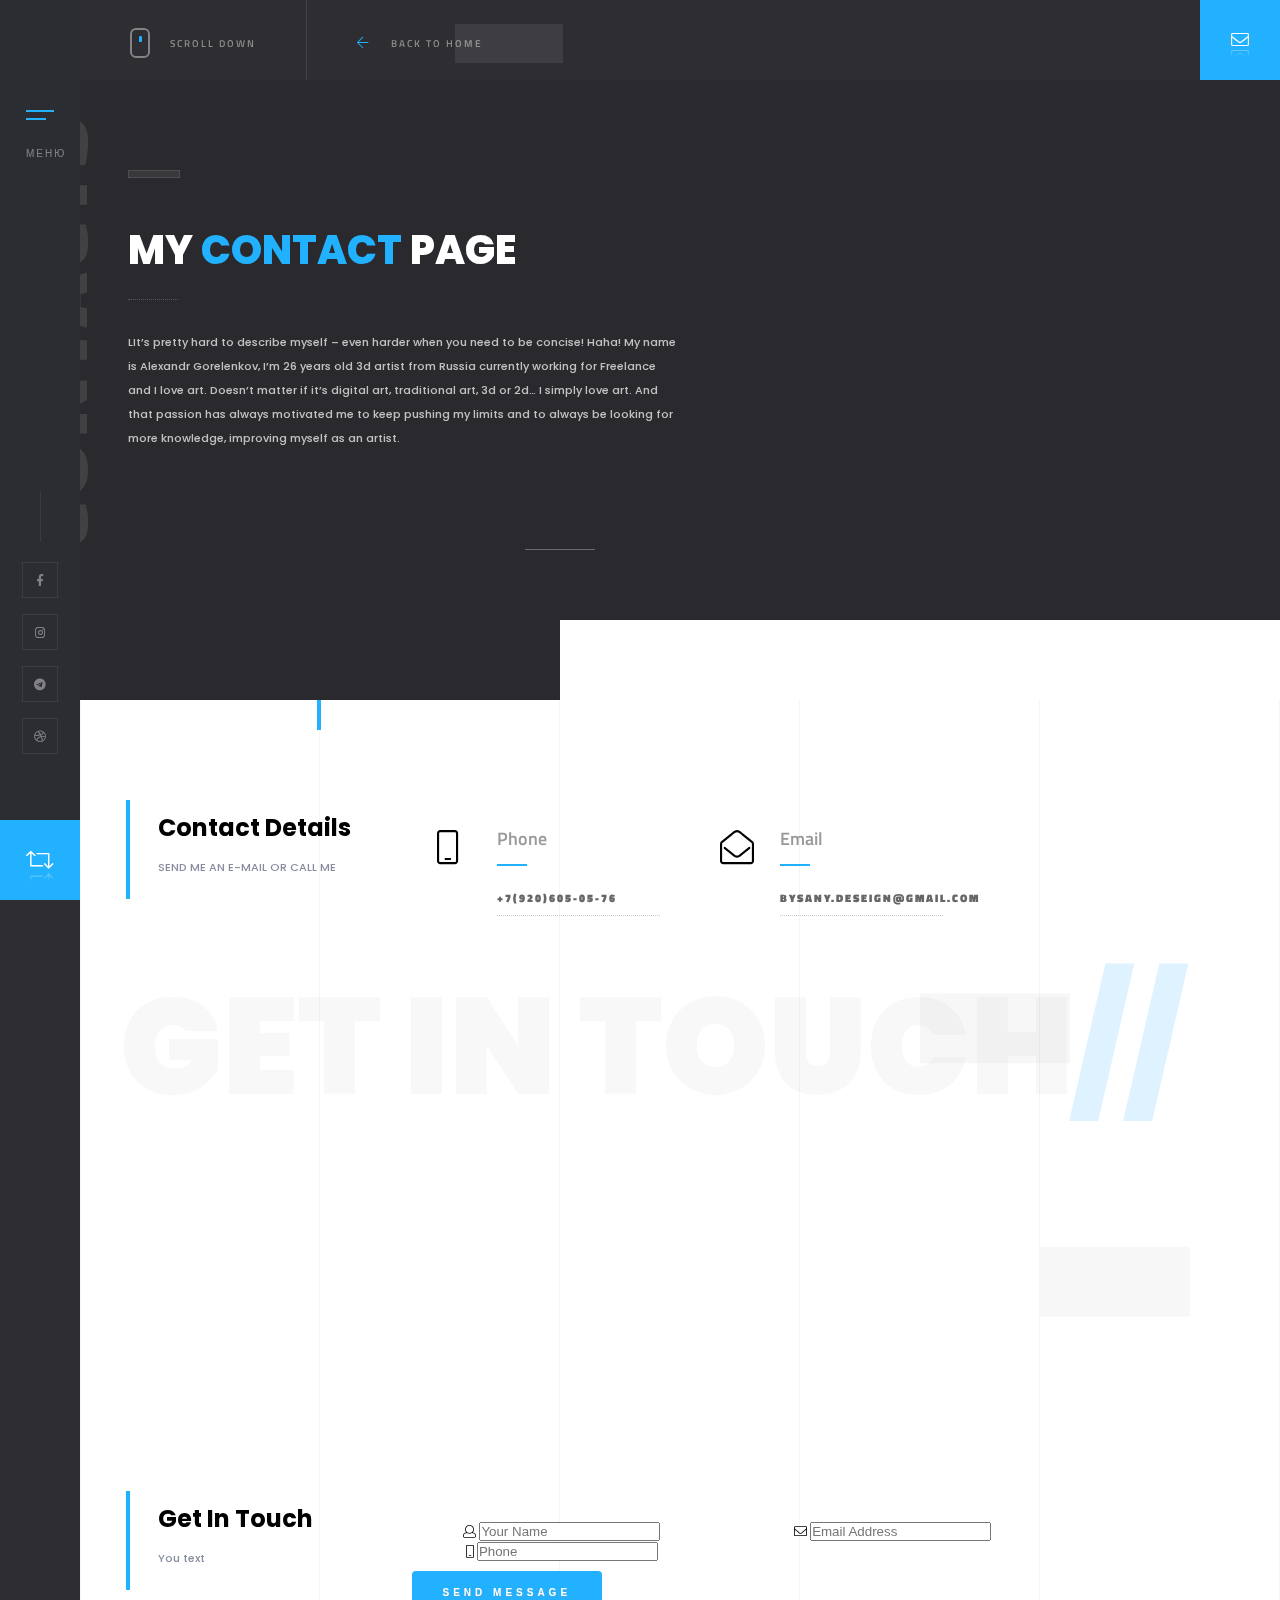
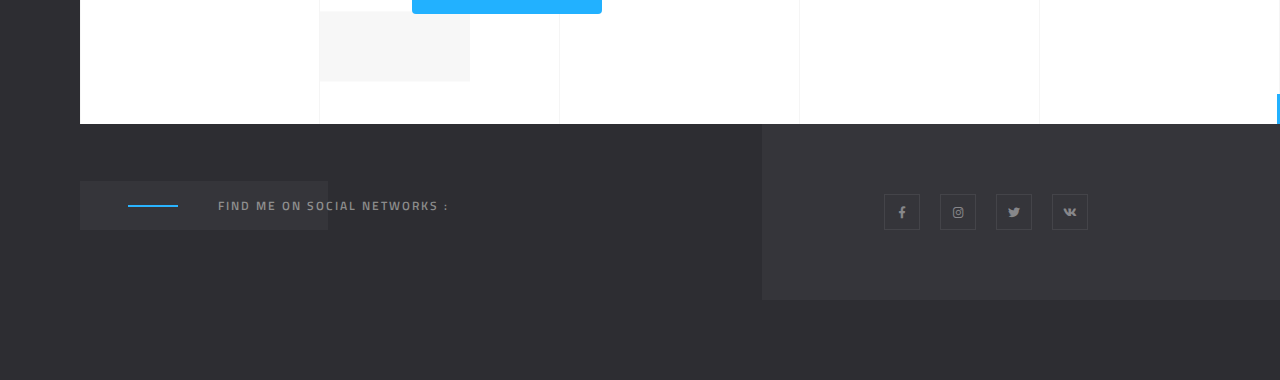
==== commit d1dfa91a: "Add files via upload" ====
--- a/contacts.html
+++ b/contacts.html
@@ -134,7 +134,7 @@
                                                 <i class="fal fa-mobile-android"></i>
                                             </div>
                                             <h3>Phone</h3>
-                                            <a href="contacts.html#">+7(920)605-05-76</a>
+                                            <a href="tel:+79206050576"><span>+7(920)605-05-76</span></a>
                                         </div>
                                         <!-- features-box end  -->
                                         <!--features-box -->
@@ -143,7 +143,7 @@
                                                 <i class="fal fa-envelope-open"></i>
                                             </div>
                                             <h3>Email</h3>
-                                            <a href="contacts.html#">bysany.deseign@gmail.com</a>
+                                            <a href="mailto:bysany.deseign@gmail.com" target="_blank">bysany.deseign@gmail.com</a>
                                         </div>
                                         <!-- features-box end  -->
                                     </div>
@@ -160,6 +160,7 @@
                         </div>
                     </div>
                     <!--  map end  -->
+                    <!--  contact send form  -->
                     <div class="fl-wrap mar-top">
                         <div class="row">
                             <div class="col-md-3">
@@ -171,58 +172,38 @@
                             <div class="col-md-7">
                                 <div id="contact-form">
                                     <div id="message"></div>
-                                    <form class="custom-form" action="send.php" name="contactform"
-                                          id="form">
-                                        <fieldset>
-                                            <div class="row">
-                                                <div class="col-md-6">
-                                                    <label><i class="fal fa-user"></i></label>
-                                                    <input type="text" name="name" id="name" placeholder="Your Name *"
-                                                            required="required"/>
+                                    <form action="send.php" method="post">
+                                        <form action="send.php" method="post">
+                                            <fieldset>
+                                                <div class="row">
+                                                    <div class="col-md-6">
+                                                        <label><i class="fal fa-user"></i></label>
+                                                        <input type="text" name="fio" id="fio"
+                                                               placeholder="Your Name" required>
+                                                    </div>
+                                                    <div class="col-md-6">
+                                                        <label><i class="fal fa-envelope"></i> </label>
+                                                        <input type="text" name="email" id="email"
+                                                               placeholder="Email Address" required>
+                                                    </div>
+                                                    <div class="col-md-6">
+                                                        <label><i class="fal fa-mobile-android"></i> </label>
+                                                        <input type="text" name="phone" placeholder="Phone"
+                                                               required="required"/>
+                                                    </div>
                                                 </div>
-                                                <div class="col-md-6">
-                                                    <label><i class="fal fa-envelope"></i> </label>
-                                                    <input type="text" name="email" id="email"
-                                                           placeholder="Email Address*" required="required"/>
-                                                </div>
-                                                <div class="col-md-6">
-                                                    <label><i class="fal fa-mobile-android"></i> </label>
-                                                    <input type="text" name="phone" placeholder="Phone *"
-                                                            required="required"/>
-                                                </div>
-<!--                                                <div class="col-md-6">
-                                                    <select name="subject" id="subject" data-placeholder="Subject"
-                                                            class="chosen-select sel-dec">
-                                                        <option>Subject</option>
-                                                        <option value="Order Project">Order Project</option>
-                                                        <option value="Support">Support</option>
-                                                        <option value="Other Question">Other Question</option>
-                                                    </select>
-                                                </div>-->
-                                            </div>
-                                            <textarea name="comments" id="comments" cols="40" rows="3"
-                                                      placeholder="Your Message:"></textarea>
-                                            <!--<div class="verify-wrap">
-                                                <span class="verify-text"> How many gnomes were in the story about the "Snow-white" ?</span>
-                                                <select name="verify" id="verify" data-placeholder="0"
-                                                        class="chosen-select">
-                                                    <option>0</option>
-                                                    <option value="9">9</option>
-                                                    <option value="5">5</option>
-                                                    <option value="7">7</option>
-                                                    <option value="2">2</option>
-                                                </select>
-                                            </div>-->
-                                            <div class="clearfix"></div>
-                                            <button class="btn float-btn flat-btn color-btn" type="submit">Send Message
-                                            </button>
-                                        </fieldset>
+                                                <div class="clearfix"></div>
+                                                <button class="btn float-btn flat-btn color-btn" type="submit">Send
+                                                    Message
+                                                </button>
+                                            </fieldset>
+                                        </form>
                                     </form>
                                 </div>
-                                <!-- contact form  end-->
-                            </div>
-                        </div>
-                    </div>
+                            </div>
+                        </div>
+                    </div>
+                    <!--  contact send form end  -->
                 </div>
                 <div class="bg-parallax-module" data-position-top="70" data-position-left="20"
                      data-scrollax="properties: { translateY: '-250px' }"></div>
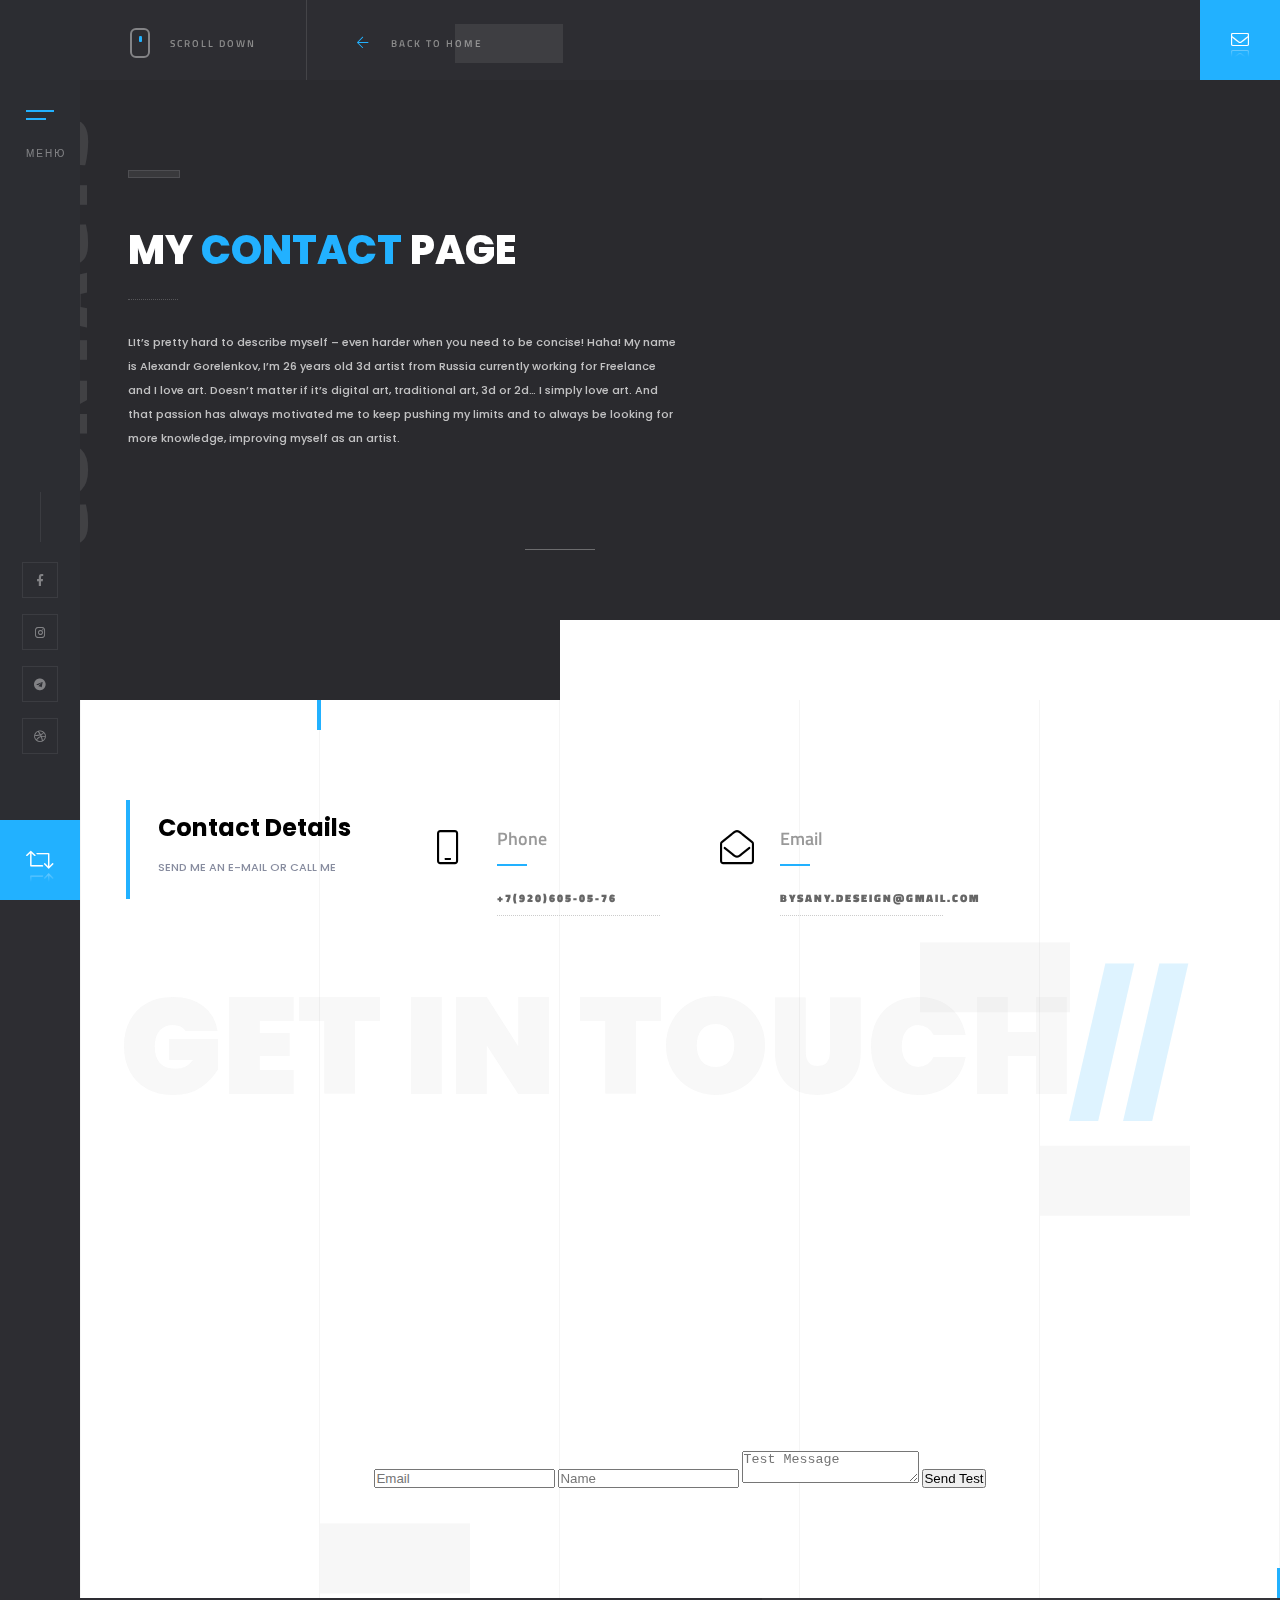
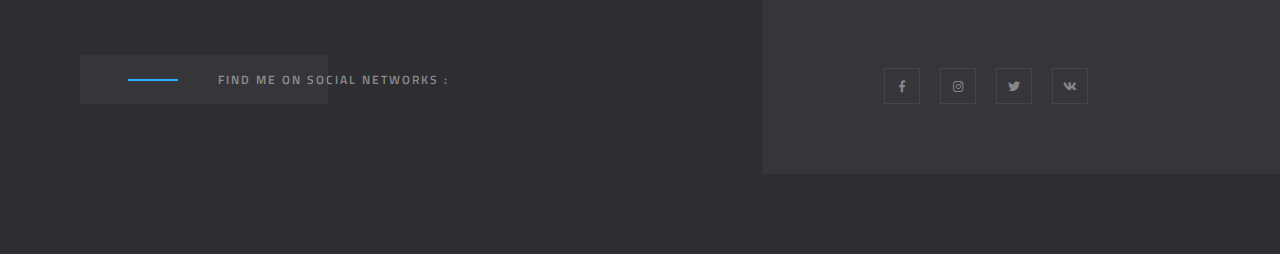
==== commit 1e219e70: "Update contacts.html" ====
--- a/contacts.html
+++ b/contacts.html
@@ -160,50 +160,60 @@
                         </div>
                     </div>
                     <!--  map end  -->
-                    <!--  contact send form  -->
-                    <div class="fl-wrap mar-top">
-                        <div class="row">
-                            <div class="col-md-3">
-                                <div class="pr-title fl-wrap">
-                                    <h3>Get In Touch</h3>
-                                    <span>You text</span>
-                                </div>
-                            </div>
-                            <div class="col-md-7">
-                                <div id="contact-form">
-                                    <div id="message"></div>
-                                    <form action="send.php" method="post">
-                                        <form action="send.php" method="post">
-                                            <fieldset>
-                                                <div class="row">
-                                                    <div class="col-md-6">
-                                                        <label><i class="fal fa-user"></i></label>
-                                                        <input type="text" name="fio" id="fio"
-                                                               placeholder="Your Name" required>
-                                                    </div>
-                                                    <div class="col-md-6">
-                                                        <label><i class="fal fa-envelope"></i> </label>
-                                                        <input type="text" name="email" id="email"
-                                                               placeholder="Email Address" required>
-                                                    </div>
-                                                    <div class="col-md-6">
-                                                        <label><i class="fal fa-mobile-android"></i> </label>
-                                                        <input type="text" name="phone" placeholder="Phone"
-                                                               required="required"/>
-                                                    </div>
-                                                </div>
-                                                <div class="clearfix"></div>
-                                                <button class="btn float-btn flat-btn color-btn" type="submit">Send
-                                                    Message
-                                                </button>
-                                            </fieldset>
-                                        </form>
-                                    </form>
-                                </div>
-                            </div>
-                        </div>
-                    </div>
-                    <!--  contact send form end  -->
+                    <!--  send  -->
+<form method="POST" action="https://formspree.io/YOUREMAILHERE">
+  <input type="email" name="email" placeholder="Email">
+    <input type="Name" name="Phone" placeholder="Name">
+  <textarea name="message" placeholder="Test Message"></textarea>
+  <button type="submit">Send Test</button>
+</form>
+
+
+                    <!--  send end  -->
+                    <!--&lt;!&ndash;  contact send form  &ndash;&gt;-->
+                    <!--<div class="fl-wrap mar-top">-->
+                    <!--<div class="row">-->
+                    <!--<div class="col-md-3">-->
+                    <!--<div class="pr-title fl-wrap">-->
+                    <!--<h3>Get In Touch</h3>-->
+                    <!--<span>You text</span>-->
+                    <!--</div>-->
+                    <!--</div>-->
+                    <!--<div class="col-md-7">-->
+                    <!--<div id="contact-form">-->
+                    <!--<div id="message"></div>-->
+                    <!--<form action="index.php" method="post">-->
+                    <!--<form action="index.php" method="post">-->
+                    <!--<fieldset>-->
+                    <!--<div class="row">-->
+                    <!--<div class="col-md-6">-->
+                    <!--<label><i class="fal fa-user"></i></label>-->
+                    <!--<input type="text" name="fio" id="fio"-->
+                    <!--placeholder="Your Name" required>-->
+                    <!--</div>-->
+                    <!--<div class="col-md-6">-->
+                    <!--<label><i class="fal fa-envelope"></i> </label>-->
+                    <!--<input type="text" name="email" id="email"-->
+                    <!--placeholder="Email Address" required>-->
+                    <!--</div>-->
+                    <!--<div class="col-md-6">-->
+                    <!--<label><i class="fal fa-mobile-android"></i> </label>-->
+                    <!--<input type="text" name="phone" placeholder="Phone"-->
+                    <!--required="required"/>-->
+                    <!--</div>-->
+                    <!--</div>-->
+                    <!--<div class="clearfix"></div>-->
+                    <!--<button class="btn float-btn flat-btn color-btn" type="submit">Send-->
+                    <!--Message-->
+                    <!--</button>-->
+                    <!--</fieldset>-->
+                    <!--</form>-->
+                    <!--</form>-->
+                    <!--</div>-->
+                    <!--</div>-->
+                    <!--</div>-->
+                    <!--</div>-->
+                    <!--&lt;!&ndash;  contact send form end  &ndash;&gt;-->
                 </div>
                 <div class="bg-parallax-module" data-position-top="70" data-position-left="20"
                      data-scrollax="properties: { translateY: '-250px' }"></div>
@@ -280,6 +290,7 @@
 <script type="text/javascript"
         src="http://maps.google.com/maps/api/js?key=AIzaSyDwJSRi0zFjDemECmFl9JtRj1FY7TiTRRo"></script>
 <script type="text/javascript" src="js/map.js"></script>
+<script type="text/javascript" src="js/contactform.js"></script>
 
 </body>
 </html>
